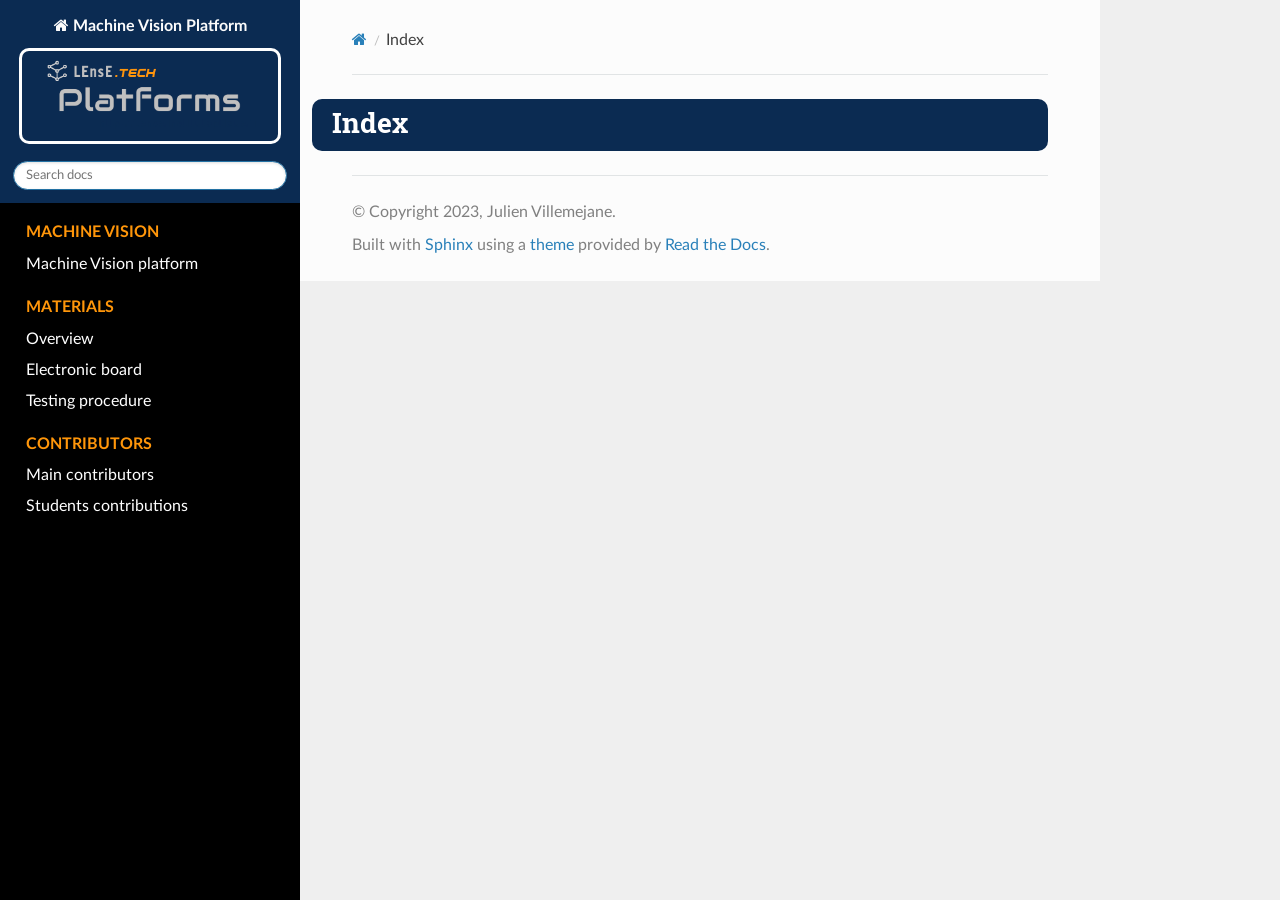
==== genindex.html @ 0c1c5110 "deploy: deb1bb1f00c2fd7c3bcc71b373322e8e230f70bd" ====
<!DOCTYPE html>
<html class="writer-html5" lang="en" data-content_root="./">
<head>
  <meta charset="utf-8" />
  <meta name="viewport" content="width=device-width, initial-scale=1.0" />
  <title>Index &mdash; Machine Vision Platform 0.2 documentation</title>
      <link rel="stylesheet" type="text/css" href="_static/pygments.css?v=80d5e7a1" />
      <link rel="stylesheet" type="text/css" href="_static/css/theme.css?v=19f00094" />
      <link rel="stylesheet" type="text/css" href="_static/css/lense-platforms.css?v=bcf694b5" />

  
  <!--[if lt IE 9]>
    <script src="_static/js/html5shiv.min.js"></script>
  <![endif]-->
  
        <script src="_static/jquery.js?v=5d32c60e"></script>
        <script src="_static/_sphinx_javascript_frameworks_compat.js?v=2cd50e6c"></script>
        <script src="_static/documentation_options.js?v=10f1778b"></script>
        <script src="_static/doctools.js?v=888ff710"></script>
        <script src="_static/sphinx_highlight.js?v=dc90522c"></script>
    <script src="_static/js/theme.js"></script>
    <link rel="index" title="Index" href="#" />
    <link rel="search" title="Search" href="search.html" /> 
</head>

<body class="wy-body-for-nav"> 
  <div class="wy-grid-for-nav">
    <nav data-toggle="wy-nav-shift" class="wy-nav-side">
      <div class="wy-side-scroll">
        <div class="wy-side-nav-search" >

          
          
          <a href="index.html" class="icon icon-home">
            Machine Vision Platform
              <img src="_static/logo-platforms_git.png" class="logo" alt="Logo"/>
          </a>
<div role="search">
  <form id="rtd-search-form" class="wy-form" action="search.html" method="get">
    <input type="text" name="q" placeholder="Search docs" aria-label="Search docs" />
    <input type="hidden" name="check_keywords" value="yes" />
    <input type="hidden" name="area" value="default" />
  </form>
</div>
        </div><div class="wy-menu wy-menu-vertical" data-spy="affix" role="navigation" aria-label="Navigation menu">
              <p class="caption" role="heading"><span class="caption-text">Machine Vision</span></p>
<ul>
<li class="toctree-l1"><a class="reference internal" href="contents/machine_vision.html">     Machine Vision platform</a></li>
</ul>
<p class="caption" role="heading"><span class="caption-text">Materials</span></p>
<ul>
<li class="toctree-l1"><a class="reference internal" href="contents/material_overview.html">     Overview</a></li>
<li class="toctree-l1"><a class="reference internal" href="contents/material_board.html">     Electronic board</a></li>
<li class="toctree-l1"><a class="reference internal" href="contents/material_testing.html">     Testing procedure</a></li>
</ul>
<p class="caption" role="heading"><span class="caption-text">Contributors</span></p>
<ul>
<li class="toctree-l1"><a class="reference internal" href="contents/main_contributors.html">     Main contributors</a></li>
<li class="toctree-l1"><a class="reference internal" href="contents/other_contributors.html">     Students contributions</a></li>
</ul>

        </div>
      </div>
    </nav>

    <section data-toggle="wy-nav-shift" class="wy-nav-content-wrap"><nav class="wy-nav-top" aria-label="Mobile navigation menu" >
          <i data-toggle="wy-nav-top" class="fa fa-bars"></i>
          <a href="index.html">Machine Vision Platform</a>
      </nav>

      <div class="wy-nav-content">
        <div class="rst-content">
          <div role="navigation" aria-label="Page navigation">
  <ul class="wy-breadcrumbs">
      <li><a href="index.html" class="icon icon-home" aria-label="Home"></a></li>
      <li class="breadcrumb-item active">Index</li>
      <li class="wy-breadcrumbs-aside">
      </li>
  </ul>
  <hr/>
</div>
          <div role="main" class="document" itemscope="itemscope" itemtype="http://schema.org/Article">
           <div itemprop="articleBody">
             

<h1 id="index">Index</h1>

<div class="genindex-jumpbox">
 
</div>


           </div>
          </div>
          <footer>

  <hr/>

  <div role="contentinfo">
    <p>&#169; Copyright 2023, Julien Villemejane.</p>
  </div>

  Built with <a href="https://www.sphinx-doc.org/">Sphinx</a> using a
    <a href="https://github.com/readthedocs/sphinx_rtd_theme">theme</a>
    provided by <a href="https://readthedocs.org">Read the Docs</a>.
   

</footer>
        </div>
      </div>
    </section>
  </div>
  <script>
      jQuery(function () {
          SphinxRtdTheme.Navigation.enable(true);
      });
  </script> 

</body>
</html>
---- _static/pygments.css ----
pre { line-height: 125%; }
td.linenos .normal { color: inherit; background-color: transparent; padding-left: 5px; padding-right: 5px; }
span.linenos { color: inherit; background-color: transparent; padding-left: 5px; padding-right: 5px; }
td.linenos .special { color: #000000; background-color: #ffffc0; padding-left: 5px; padding-right: 5px; }
span.linenos.special { color: #000000; background-color: #ffffc0; padding-left: 5px; padding-right: 5px; }
.highlight .hll { background-color: #ffffcc }
.highlight { background: #f8f8f8; }
.highlight .c { color: #3D7B7B; font-style: italic } /* Comment */
.highlight .err { border: 1px solid #FF0000 } /* Error */
.highlight .k { color: #008000; font-weight: bold } /* Keyword */
.highlight .o { color: #666666 } /* Operator */
.highlight .ch { color: #3D7B7B; font-style: italic } /* Comment.Hashbang */
.highlight .cm { color: #3D7B7B; font-style: italic } /* Comment.Multiline */
.highlight .cp { color: #9C6500 } /* Comment.Preproc */
.highlight .cpf { color: #3D7B7B; font-style: italic } /* Comment.PreprocFile */
.highlight .c1 { color: #3D7B7B; font-style: italic } /* Comment.Single */
.highlight .cs { color: #3D7B7B; font-style: italic } /* Comment.Special */
.highlight .gd { color: #A00000 } /* Generic.Deleted */
.highlight .ge { font-style: italic } /* Generic.Emph */
.highlight .ges { font-weight: bold; font-style: italic } /* Generic.EmphStrong */
.highlight .gr { color: #E40000 } /* Generic.Error */
.highlight .gh { color: #000080; font-weight: bold } /* Generic.Heading */
.highlight .gi { color: #008400 } /* Generic.Inserted */
.highlight .go { color: #717171 } /* Generic.Output */
.highlight .gp { color: #000080; font-weight: bold } /* Generic.Prompt */
.highlight .gs { font-weight: bold } /* Generic.Strong */
.highlight .gu { color: #800080; font-weight: bold } /* Generic.Subheading */
.highlight .gt { color: #0044DD } /* Generic.Traceback */
.highlight .kc { color: #008000; font-weight: bold } /* Keyword.Constant */
.highlight .kd { color: #008000; font-weight: bold } /* Keyword.Declaration */
.highlight .kn { color: #008000; font-weight: bold } /* Keyword.Namespace */
.highlight .kp { color: #008000 } /* Keyword.Pseudo */
.highlight .kr { color: #008000; font-weight: bold } /* Keyword.Reserved */
.highlight .kt { color: #B00040 } /* Keyword.Type */
.highlight .m { color: #666666 } /* Literal.Number */
.highlight .s { color: #BA2121 } /* Literal.String */
.highlight .na { color: #687822 } /* Name.Attribute */
.highlight .nb { color: #008000 } /* Name.Builtin */
.highlight .nc { color: #0000FF; font-weight: bold } /* Name.Class */
.highlight .no { color: #880000 } /* Name.Constant */
.highlight .nd { color: #AA22FF } /* Name.Decorator */
.highlight .ni { color: #717171; font-weight: bold } /* Name.Entity */
.highlight .ne { color: #CB3F38; font-weight: bold } /* Name.Exception */
.highlight .nf { color: #0000FF } /* Name.Function */
.highlight .nl { color: #767600 } /* Name.Label */
.highlight .nn { color: #0000FF; font-weight: bold } /* Name.Namespace */
.highlight .nt { color: #008000; font-weight: bold } /* Name.Tag */
.highlight .nv { color: #19177C } /* Name.Variable */
.highlight .ow { color: #AA22FF; font-weight: bold } /* Operator.Word */
.highlight .w { color: #bbbbbb } /* Text.Whitespace */
.highlight .mb { color: #666666 } /* Literal.Number.Bin */
.highlight .mf { color: #666666 } /* Literal.Number.Float */
.highlight .mh { color: #666666 } /* Literal.Number.Hex */
.highlight .mi { color: #666666 } /* Literal.Number.Integer */
.highlight .mo { color: #666666 } /* Literal.Number.Oct */
.highlight .sa { color: #BA2121 } /* Literal.String.Affix */
.highlight .sb { color: #BA2121 } /* Literal.String.Backtick */
.highlight .sc { color: #BA2121 } /* Literal.String.Char */
.highlight .dl { color: #BA2121 } /* Literal.String.Delimiter */
.highlight .sd { color: #BA2121; font-style: italic } /* Literal.String.Doc */
.highlight .s2 { color: #BA2121 } /* Literal.String.Double */
.highlight .se { color: #AA5D1F; font-weight: bold } /* Literal.String.Escape */
.highlight .sh { color: #BA2121 } /* Literal.String.Heredoc */
.highlight .si { color: #A45A77; font-weight: bold } /* Literal.String.Interpol */
.highlight .sx { color: #008000 } /* Literal.String.Other */
.highlight .sr { color: #A45A77 } /* Literal.String.Regex */
.highlight .s1 { color: #BA2121 } /* Literal.String.Single */
.highlight .ss { color: #19177C } /* Literal.String.Symbol */
.highlight .bp { color: #008000 } /* Name.Builtin.Pseudo */
.highlight .fm { color: #0000FF } /* Name.Function.Magic */
.highlight .vc { color: #19177C } /* Name.Variable.Class */
.highlight .vg { color: #19177C } /* Name.Variable.Global */
.highlight .vi { color: #19177C } /* Name.Variable.Instance */
.highlight .vm { color: #19177C } /* Name.Variable.Magic */
.highlight .il { color: #666666 } /* Literal.Number.Integer.Long */
---- _static/css/theme.css ----
html{box-sizing:border-box}*,:after,:before{box-sizing:inherit}article,aside,details,figcaption,figure,footer,header,hgroup,nav,section{display:block}audio,canvas,video{display:inline-block;*display:inline;*zoom:1}[hidden],audio:not([controls]){display:none}*{-webkit-box-sizing:border-box;-moz-box-sizing:border-box;box-sizing:border-box}html{font-size:100%;-webkit-text-size-adjust:100%;-ms-text-size-adjust:100%}body{margin:0}a:active,a:hover{outline:0}abbr[title]{border-bottom:1px dotted}b,strong{font-weight:700}blockquote{margin:0}dfn{font-style:italic}ins{background:#ff9;text-decoration:none}ins,mark{color:#000}mark{background:#ff0;font-style:italic;font-weight:700}.rst-content code,.rst-content tt,code,kbd,pre,samp{font-family:monospace,serif;_font-family:courier new,monospace;font-size:1em}pre{white-space:pre}q{quotes:none}q:after,q:before{content:"";content:none}small{font-size:85%}sub,sup{font-size:75%;line-height:0;position:relative;vertical-align:baseline}sup{top:-.5em}sub{bottom:-.25em}dl,ol,ul{margin:0;padding:0;list-style:none;list-style-image:none}li{list-style:none}dd{margin:0}img{border:0;-ms-interpolation-mode:bicubic;vertical-align:middle;max-width:100%}svg:not(:root){overflow:hidden}figure,form{margin:0}label{cursor:pointer}button,input,select,textarea{font-size:100%;margin:0;vertical-align:baseline;*vertical-align:middle}button,input{line-height:normal}button,input[type=button],input[type=reset],input[type=submit]{cursor:pointer;-webkit-appearance:button;*overflow:visible}button[disabled],input[disabled]{cursor:default}input[type=search]{-webkit-appearance:textfield;-moz-box-sizing:content-box;-webkit-box-sizing:content-box;box-sizing:content-box}textarea{resize:vertical}table{border-collapse:collapse;border-spacing:0}td{vertical-align:top}.chromeframe{margin:.2em 0;background:#ccc;color:#000;padding:.2em 0}.ir{display:block;border:0;text-indent:-999em;overflow:hidden;background-color:transparent;background-repeat:no-repeat;text-align:left;direction:ltr;*line-height:0}.ir br{display:none}.hidden{display:none!important;visibility:hidden}.visuallyhidden{border:0;clip:rect(0 0 0 0);height:1px;margin:-1px;overflow:hidden;padding:0;position:absolute;width:1px}.visuallyhidden.focusable:active,.visuallyhidden.focusable:focus{clip:auto;height:auto;margin:0;overflow:visible;position:static;width:auto}.invisible{visibility:hidden}.relative{position:relative}big,small{font-size:100%}@media print{body,html,section{background:none!important}*{box-shadow:none!important;text-shadow:none!important;filter:none!important;-ms-filter:none!important}a,a:visited{text-decoration:underline}.ir a:after,a[href^="#"]:after,a[href^="javascript:"]:after{content:""}blockquote,pre{page-break-inside:avoid}thead{display:table-header-group}img,tr{page-break-inside:avoid}img{max-width:100%!important}@page{margin:.5cm}.rst-content .toctree-wrapper>p.caption,h2,h3,p{orphans:3;widows:3}.rst-content .toctree-wrapper>p.caption,h2,h3{page-break-after:avoid}}.btn,.fa:before,.icon:before,.rst-content .admonition,.rst-content .admonition-title:before,.rst-content .admonition-todo,.rst-content .attention,.rst-content .caution,.rst-content .code-block-caption .headerlink:before,.rst-content .danger,.rst-content .eqno .headerlink:before,.rst-content .error,.rst-content .hint,.rst-content .important,.rst-content .note,.rst-content .seealso,.rst-content .tip,.rst-content .warning,.rst-content code.download span:first-child:before,.rst-content dl dt .headerlink:before,.rst-content h1 .headerlink:before,.rst-content h2 .headerlink:before,.rst-content h3 .headerlink:before,.rst-content h4 .headerlink:before,.rst-content h5 .headerlink:before,.rst-content h6 .headerlink:before,.rst-content p.caption .headerlink:before,.rst-content p .headerlink:before,.rst-content table>caption .headerlink:before,.rst-content tt.download span:first-child:before,.wy-alert,.wy-dropdown .caret:before,.wy-inline-validate.wy-inline-validate-danger .wy-input-context:before,.wy-inline-validate.wy-inline-validate-info .wy-input-context:before,.wy-inline-validate.wy-inline-validate-success .wy-input-context:before,.wy-inline-validate.wy-inline-validate-warning .wy-input-context:before,.wy-menu-vertical li.current>a button.toctree-expand:before,.wy-menu-vertical li.on a button.toctree-expand:before,.wy-menu-vertical li button.toctree-expand:before,input[type=color],input[type=date],input[type=datetime-local],input[type=datetime],input[type=email],input[type=month],input[type=number],input[type=password],input[type=search],input[type=tel],input[type=text],input[type=time],input[type=url],input[type=week],select,textarea{-webkit-font-smoothing:antialiased}.clearfix{*zoom:1}.clearfix:after,.clearfix:before{display:table;content:""}.clearfix:after{clear:both}/*!
 *  Font Awesome 4.7.0 by @davegandy - http://fontawesome.io - @fontawesome
 *  License - http://fontawesome.io/license (Font: SIL OFL 1.1, CSS: MIT License)
 */@font-face{font-family:FontAwesome;src:url(fonts/fontawesome-webfont.eot?674f50d287a8c48dc19ba404d20fe713);src:url(fonts/fontawesome-webfont.eot?674f50d287a8c48dc19ba404d20fe713?#iefix&v=4.7.0) format("embedded-opentype"),url(fonts/fontawesome-webfont.woff2?af7ae505a9eed503f8b8e6982036873e) format("woff2"),url(fonts/fontawesome-webfont.woff?fee66e712a8a08eef5805a46892932ad) format("woff"),url(fonts/fontawesome-webfont.ttf?b06871f281fee6b241d60582ae9369b9) format("truetype"),url(fonts/fontawesome-webfont.svg?912ec66d7572ff821749319396470bde#fontawesomeregular) format("svg");font-weight:400;font-style:normal}.fa,.icon,.rst-content .admonition-title,.rst-content .code-block-caption .headerlink,.rst-content .eqno .headerlink,.rst-content code.download span:first-child,.rst-content dl dt .headerlink,.rst-content h1 .headerlink,.rst-content h2 .headerlink,.rst-content h3 .headerlink,.rst-content h4 .headerlink,.rst-content h5 .headerlink,.rst-content h6 .headerlink,.rst-content p.caption .headerlink,.rst-content p .headerlink,.rst-content table>caption .headerlink,.rst-content tt.download span:first-child,.wy-menu-vertical li.current>a button.toctree-expand,.wy-menu-vertical li.on a button.toctree-expand,.wy-menu-vertical li button.toctree-expand{display:inline-block;font:normal normal normal 14px/1 FontAwesome;font-size:inherit;text-rendering:auto;-webkit-font-smoothing:antialiased;-moz-osx-font-smoothing:grayscale}.fa-lg{font-size:1.33333em;line-height:.75em;vertical-align:-15%}.fa-2x{font-size:2em}.fa-3x{font-size:3em}.fa-4x{font-size:4em}.fa-5x{font-size:5em}.fa-fw{width:1.28571em;text-align:center}.fa-ul{padding-left:0;margin-left:2.14286em;list-style-type:none}.fa-ul>li{position:relative}.fa-li{position:absolute;left:-2.14286em;width:2.14286em;top:.14286em;text-align:center}.fa-li.fa-lg{left:-1.85714em}.fa-border{padding:.2em .25em .15em;border:.08em solid #eee;border-radius:.1em}.fa-pull-left{float:left}.fa-pull-right{float:right}.fa-pull-left.icon,.fa.fa-pull-left,.rst-content .code-block-caption .fa-pull-left.headerlink,.rst-content .eqno .fa-pull-left.headerlink,.rst-content .fa-pull-left.admonition-title,.rst-content code.download span.fa-pull-left:first-child,.rst-content dl dt .fa-pull-left.headerlink,.rst-content h1 .fa-pull-left.headerlink,.rst-content h2 .fa-pull-left.headerlink,.rst-content h3 .fa-pull-left.headerlink,.rst-content h4 .fa-pull-left.headerlink,.rst-content h5 .fa-pull-left.headerlink,.rst-content h6 .fa-pull-left.headerlink,.rst-content p .fa-pull-left.headerlink,.rst-content table>caption .fa-pull-left.headerlink,.rst-content tt.download span.fa-pull-left:first-child,.wy-menu-vertical li.current>a button.fa-pull-left.toctree-expand,.wy-menu-vertical li.on a button.fa-pull-left.toctree-expand,.wy-menu-vertical li button.fa-pull-left.toctree-expand{margin-right:.3em}.fa-pull-right.icon,.fa.fa-pull-right,.rst-content .code-block-caption .fa-pull-right.headerlink,.rst-content .eqno .fa-pull-right.headerlink,.rst-content .fa-pull-right.admonition-title,.rst-content code.download span.fa-pull-right:first-child,.rst-content dl dt .fa-pull-right.headerlink,.rst-content h1 .fa-pull-right.headerlink,.rst-content h2 .fa-pull-right.headerlink,.rst-content h3 .fa-pull-right.headerlink,.rst-content h4 .fa-pull-right.headerlink,.rst-content h5 .fa-pull-right.headerlink,.rst-content h6 .fa-pull-right.headerlink,.rst-content p .fa-pull-right.headerlink,.rst-content table>caption .fa-pull-right.headerlink,.rst-content tt.download span.fa-pull-right:first-child,.wy-menu-vertical li.current>a button.fa-pull-right.toctree-expand,.wy-menu-vertical li.on a button.fa-pull-right.toctree-expand,.wy-menu-vertical li button.fa-pull-right.toctree-expand{margin-left:.3em}.pull-right{float:right}.pull-left{float:left}.fa.pull-left,.pull-left.icon,.rst-content .code-block-caption .pull-left.headerlink,.rst-content .eqno .pull-left.headerlink,.rst-content .pull-left.admonition-title,.rst-content code.download span.pull-left:first-child,.rst-content dl dt .pull-left.headerlink,.rst-content h1 .pull-left.headerlink,.rst-content h2 .pull-left.headerlink,.rst-content h3 .pull-left.headerlink,.rst-content h4 .pull-left.headerlink,.rst-content h5 .pull-left.headerlink,.rst-content h6 .pull-left.headerlink,.rst-content p .pull-left.headerlink,.rst-content table>caption .pull-left.headerlink,.rst-content tt.download span.pull-left:first-child,.wy-menu-vertical li.current>a button.pull-left.toctree-expand,.wy-menu-vertical li.on a button.pull-left.toctree-expand,.wy-menu-vertical li button.pull-left.toctree-expand{margin-right:.3em}.fa.pull-right,.pull-right.icon,.rst-content .code-block-caption .pull-right.headerlink,.rst-content .eqno .pull-right.headerlink,.rst-content .pull-right.admonition-title,.rst-content code.download span.pull-right:first-child,.rst-content dl dt .pull-right.headerlink,.rst-content h1 .pull-right.headerlink,.rst-content h2 .pull-right.headerlink,.rst-content h3 .pull-right.headerlink,.rst-content h4 .pull-right.headerlink,.rst-content h5 .pull-right.headerlink,.rst-content h6 .pull-right.headerlink,.rst-content p .pull-right.headerlink,.rst-content table>caption .pull-right.headerlink,.rst-content tt.download span.pull-right:first-child,.wy-menu-vertical li.current>a button.pull-right.toctree-expand,.wy-menu-vertical li.on a button.pull-right.toctree-expand,.wy-menu-vertical li button.pull-right.toctree-expand{margin-left:.3em}.fa-spin{-webkit-animation:fa-spin 2s linear infinite;animation:fa-spin 2s linear infinite}.fa-pulse{-webkit-animation:fa-spin 1s steps(8) infinite;animation:fa-spin 1s steps(8) infinite}@-webkit-keyframes fa-spin{0%{-webkit-transform:rotate(0deg);transform:rotate(0deg)}to{-webkit-transform:rotate(359deg);transform:rotate(359deg)}}@keyframes fa-spin{0%{-webkit-transform:rotate(0deg);transform:rotate(0deg)}to{-webkit-transform:rotate(359deg);transform:rotate(359deg)}}.fa-rotate-90{-ms-filter:"progid:DXImageTransform.Microsoft.BasicImage(rotation=1)";-webkit-transform:rotate(90deg);-ms-transform:rotate(90deg);transform:rotate(90deg)}.fa-rotate-180{-ms-filter:"progid:DXImageTransform.Microsoft.BasicImage(rotation=2)";-webkit-transform:rotate(180deg);-ms-transform:rotate(180deg);transform:rotate(180deg)}.fa-rotate-270{-ms-filter:"progid:DXImageTransform.Microsoft.BasicImage(rotation=3)";-webkit-transform:rotate(270deg);-ms-transform:rotate(270deg);transform:rotate(270deg)}.fa-flip-horizontal{-ms-filter:"progid:DXImageTransform.Microsoft.BasicImage(rotation=0, mirror=1)";-webkit-transform:scaleX(-1);-ms-transform:scaleX(-1);transform:scaleX(-1)}.fa-flip-vertical{-ms-filter:"progid:DXImageTransform.Microsoft.BasicImage(rotation=2, mirror=1)";-webkit-transform:scaleY(-1);-ms-transform:scaleY(-1);transform:scaleY(-1)}:root .fa-flip-horizontal,:root .fa-flip-vertical,:root .fa-rotate-90,:root .fa-rotate-180,:root .fa-rotate-270{filter:none}.fa-stack{position:relative;display:inline-block;width:2em;height:2em;line-height:2em;vertical-align:middle}.fa-stack-1x,.fa-stack-2x{position:absolute;left:0;width:100%;text-align:center}.fa-stack-1x{line-height:inherit}.fa-stack-2x{font-size:2em}.fa-inverse{color:#fff}.fa-glass:before{content:""}.fa-music:before{content:""}.fa-search:before,.icon-search:before{content:""}.fa-envelope-o:before{content:""}.fa-heart:before{content:""}.fa-star:before{content:""}.fa-star-o:before{content:""}.fa-user:before{content:""}.fa-film:before{content:""}.fa-th-large:before{content:""}.fa-th:before{content:""}.fa-th-list:before{content:""}.fa-check:before{content:""}.fa-close:before,.fa-remove:before,.fa-times:before{content:""}.fa-search-plus:before{content:""}.fa-search-minus:before{content:""}.fa-power-off:before{content:""}.fa-signal:before{content:""}.fa-cog:before,.fa-gear:before{content:""}.fa-trash-o:before{content:""}.fa-home:before,.icon-home:before{content:""}.fa-file-o:before{content:""}.fa-clock-o:before{content:""}.fa-road:before{content:""}.fa-download:before,.rst-content code.download span:first-child:before,.rst-content tt.download span:first-child:before{content:""}.fa-arrow-circle-o-down:before{content:""}.fa-arrow-circle-o-up:before{content:""}.fa-inbox:before{content:""}.fa-play-circle-o:before{content:""}.fa-repeat:before,.fa-rotate-right:before{content:""}.fa-refresh:before{content:""}.fa-list-alt:before{content:""}.fa-lock:before{content:""}.fa-flag:before{content:""}.fa-headphones:before{content:""}.fa-volume-off:before{content:""}.fa-volume-down:before{content:""}.fa-volume-up:before{content:""}.fa-qrcode:before{content:""}.fa-barcode:before{content:""}.fa-tag:before{content:""}.fa-tags:before{content:""}.fa-book:before,.icon-book:before{content:""}.fa-bookmark:before{content:""}.fa-print:before{content:""}.fa-camera:before{content:""}.fa-font:before{content:""}.fa-bold:before{content:""}.fa-italic:before{content:""}.fa-text-height:before{content:""}.fa-text-width:before{content:""}.fa-align-left:before{content:""}.fa-align-center:before{content:""}.fa-align-right:before{content:""}.fa-align-justify:before{content:""}.fa-list:before{content:""}.fa-dedent:before,.fa-outdent:before{content:""}.fa-indent:before{content:""}.fa-video-camera:before{content:""}.fa-image:before,.fa-photo:before,.fa-picture-o:before{content:""}.fa-pencil:before{content:""}.fa-map-marker:before{content:""}.fa-adjust:before{content:""}.fa-tint:before{content:""}.fa-edit:before,.fa-pencil-square-o:before{content:""}.fa-share-square-o:before{content:""}.fa-check-square-o:before{content:""}.fa-arrows:before{content:""}.fa-step-backward:before{content:""}.fa-fast-backward:before{content:""}.fa-backward:before{content:""}.fa-play:before{content:""}.fa-pause:before{content:""}.fa-stop:before{content:""}.fa-forward:before{content:""}.fa-fast-forward:before{content:""}.fa-step-forward:before{content:""}.fa-eject:before{content:""}.fa-chevron-left:before{content:""}.fa-chevron-right:before{content:""}.fa-plus-circle:before{content:""}.fa-minus-circle:before{content:""}.fa-times-circle:before,.wy-inline-validate.wy-inline-validate-danger .wy-input-context:before{content:""}.fa-check-circle:before,.wy-inline-validate.wy-inline-validate-success .wy-input-context:before{content:""}.fa-question-circle:before{content:""}.fa-info-circle:before{content:""}.fa-crosshairs:before{content:""}.fa-times-circle-o:before{content:""}.fa-check-circle-o:before{content:""}.fa-ban:before{content:""}.fa-arrow-left:before{content:""}.fa-arrow-right:before{content:""}.fa-arrow-up:before{content:""}.fa-arrow-down:before{content:""}.fa-mail-forward:before,.fa-share:before{content:""}.fa-expand:before{content:""}.fa-compress:before{content:""}.fa-plus:before{content:""}.fa-minus:before{content:""}.fa-asterisk:before{content:""}.fa-exclamation-circle:before,.rst-content .admonition-title:before,.wy-inline-validate.wy-inline-validate-info .wy-input-context:before,.wy-inline-validate.wy-inline-validate-warning .wy-input-context:before{content:""}.fa-gift:before{content:""}.fa-leaf:before{content:""}.fa-fire:before,.icon-fire:before{content:""}.fa-eye:before{content:""}.fa-eye-slash:before{content:""}.fa-exclamation-triangle:before,.fa-warning:before{content:""}.fa-plane:before{content:""}.fa-calendar:before{content:""}.fa-random:before{content:""}.fa-comment:before{content:""}.fa-magnet:before{content:""}.fa-chevron-up:before{content:""}.fa-chevron-down:before{content:""}.fa-retweet:before{content:""}.fa-shopping-cart:before{content:""}.fa-folder:before{content:""}.fa-folder-open:before{content:""}.fa-arrows-v:before{content:""}.fa-arrows-h:before{content:""}.fa-bar-chart-o:before,.fa-bar-chart:before{content:""}.fa-twitter-square:before{content:""}.fa-facebook-square:before{content:""}.fa-camera-retro:before{content:""}.fa-key:before{content:""}.fa-cogs:before,.fa-gears:before{content:""}.fa-comments:before{content:""}.fa-thumbs-o-up:before{content:""}.fa-thumbs-o-down:before{content:""}.fa-star-half:before{content:""}.fa-heart-o:before{content:""}.fa-sign-out:before{content:""}.fa-linkedin-square:before{content:""}.fa-thumb-tack:before{content:""}.fa-external-link:before{content:""}.fa-sign-in:before{content:""}.fa-trophy:before{content:""}.fa-github-square:before{content:""}.fa-upload:before{content:""}.fa-lemon-o:before{content:""}.fa-phone:before{content:""}.fa-square-o:before{content:""}.fa-bookmark-o:before{content:""}.fa-phone-square:before{content:""}.fa-twitter:before{content:""}.fa-facebook-f:before,.fa-facebook:before{content:""}.fa-github:before,.icon-github:before{content:""}.fa-unlock:before{content:""}.fa-credit-card:before{content:""}.fa-feed:before,.fa-rss:before{content:""}.fa-hdd-o:before{content:""}.fa-bullhorn:before{content:""}.fa-bell:before{content:""}.fa-certificate:before{content:""}.fa-hand-o-right:before{content:""}.fa-hand-o-left:before{content:""}.fa-hand-o-up:before{content:""}.fa-hand-o-down:before{content:""}.fa-arrow-circle-left:before,.icon-circle-arrow-left:before{content:""}.fa-arrow-circle-right:before,.icon-circle-arrow-right:before{content:""}.fa-arrow-circle-up:before{content:""}.fa-arrow-circle-down:before{content:""}.fa-globe:before{content:""}.fa-wrench:before{content:""}.fa-tasks:before{content:""}.fa-filter:before{content:""}.fa-briefcase:before{content:""}.fa-arrows-alt:before{content:""}.fa-group:before,.fa-users:before{content:""}.fa-chain:before,.fa-link:before,.icon-link:before{content:""}.fa-cloud:before{content:""}.fa-flask:before{content:""}.fa-cut:before,.fa-scissors:before{content:""}.fa-copy:before,.fa-files-o:before{content:""}.fa-paperclip:before{content:""}.fa-floppy-o:before,.fa-save:before{content:""}.fa-square:before{content:""}.fa-bars:before,.fa-navicon:before,.fa-reorder:before{content:""}.fa-list-ul:before{content:""}.fa-list-ol:before{content:""}.fa-strikethrough:before{content:""}.fa-underline:before{content:""}.fa-table:before{content:""}.fa-magic:before{content:""}.fa-truck:before{content:""}.fa-pinterest:before{content:""}.fa-pinterest-square:before{content:""}.fa-google-plus-square:before{content:""}.fa-google-plus:before{content:""}.fa-money:before{content:""}.fa-caret-down:before,.icon-caret-down:before,.wy-dropdown .caret:before{content:""}.fa-caret-up:before{content:""}.fa-caret-left:before{content:""}.fa-caret-right:before{content:""}.fa-columns:before{content:""}.fa-sort:before,.fa-unsorted:before{content:""}.fa-sort-desc:before,.fa-sort-down:before{content:""}.fa-sort-asc:before,.fa-sort-up:before{content:""}.fa-envelope:before{content:""}.fa-linkedin:before{content:""}.fa-rotate-left:before,.fa-undo:before{content:""}.fa-gavel:before,.fa-legal:before{content:""}.fa-dashboard:before,.fa-tachometer:before{content:""}.fa-comment-o:before{content:""}.fa-comments-o:before{content:""}.fa-bolt:before,.fa-flash:before{content:""}.fa-sitemap:before{content:""}.fa-umbrella:before{content:""}.fa-clipboard:before,.fa-paste:before{content:""}.fa-lightbulb-o:before{content:""}.fa-exchange:before{content:""}.fa-cloud-download:before{content:""}.fa-cloud-upload:before{content:""}.fa-user-md:before{content:""}.fa-stethoscope:before{content:""}.fa-suitcase:before{content:""}.fa-bell-o:before{content:""}.fa-coffee:before{content:""}.fa-cutlery:before{content:""}.fa-file-text-o:before{content:""}.fa-building-o:before{content:""}.fa-hospital-o:before{content:""}.fa-ambulance:before{content:""}.fa-medkit:before{content:""}.fa-fighter-jet:before{content:""}.fa-beer:before{content:""}.fa-h-square:before{content:""}.fa-plus-square:before{content:""}.fa-angle-double-left:before{content:""}.fa-angle-double-right:before{content:""}.fa-angle-double-up:before{content:""}.fa-angle-double-down:before{content:""}.fa-angle-left:before{content:""}.fa-angle-right:before{content:""}.fa-angle-up:before{content:""}.fa-angle-down:before{content:""}.fa-desktop:before{content:""}.fa-laptop:before{content:""}.fa-tablet:before{content:""}.fa-mobile-phone:before,.fa-mobile:before{content:""}.fa-circle-o:before{content:""}.fa-quote-left:before{content:""}.fa-quote-right:before{content:""}.fa-spinner:before{content:""}.fa-circle:before{content:""}.fa-mail-reply:before,.fa-reply:before{content:""}.fa-github-alt:before{content:""}.fa-folder-o:before{content:""}.fa-folder-open-o:before{content:""}.fa-smile-o:before{content:""}.fa-frown-o:before{content:""}.fa-meh-o:before{content:""}.fa-gamepad:before{content:""}.fa-keyboard-o:before{content:""}.fa-flag-o:before{content:""}.fa-flag-checkered:before{content:""}.fa-terminal:before{content:""}.fa-code:before{content:""}.fa-mail-reply-all:before,.fa-reply-all:before{content:""}.fa-star-half-empty:before,.fa-star-half-full:before,.fa-star-half-o:before{content:""}.fa-location-arrow:before{content:""}.fa-crop:before{content:""}.fa-code-fork:before{content:""}.fa-chain-broken:before,.fa-unlink:before{content:""}.fa-question:before{content:""}.fa-info:before{content:""}.fa-exclamation:before{content:""}.fa-superscript:before{content:""}.fa-subscript:before{content:""}.fa-eraser:before{content:""}.fa-puzzle-piece:before{content:""}.fa-microphone:before{content:""}.fa-microphone-slash:before{content:""}.fa-shield:before{content:""}.fa-calendar-o:before{content:""}.fa-fire-extinguisher:before{content:""}.fa-rocket:before{content:""}.fa-maxcdn:before{content:""}.fa-chevron-circle-left:before{content:""}.fa-chevron-circle-right:before{content:""}.fa-chevron-circle-up:before{content:""}.fa-chevron-circle-down:before{content:""}.fa-html5:before{content:""}.fa-css3:before{content:""}.fa-anchor:before{content:""}.fa-unlock-alt:before{content:""}.fa-bullseye:before{content:""}.fa-ellipsis-h:before{content:""}.fa-ellipsis-v:before{content:""}.fa-rss-square:before{content:""}.fa-play-circle:before{content:""}.fa-ticket:before{content:""}.fa-minus-square:before{content:""}.fa-minus-square-o:before,.wy-menu-vertical li.current>a button.toctree-expand:before,.wy-menu-vertical li.on a button.toctree-expand:before{content:""}.fa-level-up:before{content:""}.fa-level-down:before{content:""}.fa-check-square:before{content:""}.fa-pencil-square:before{content:""}.fa-external-link-square:before{content:""}.fa-share-square:before{content:""}.fa-compass:before{content:""}.fa-caret-square-o-down:before,.fa-toggle-down:before{content:""}.fa-caret-square-o-up:before,.fa-toggle-up:before{content:""}.fa-caret-square-o-right:before,.fa-toggle-right:before{content:""}.fa-eur:before,.fa-euro:before{content:""}.fa-gbp:before{content:""}.fa-dollar:before,.fa-usd:before{content:""}.fa-inr:before,.fa-rupee:before{content:""}.fa-cny:before,.fa-jpy:before,.fa-rmb:before,.fa-yen:before{content:""}.fa-rouble:before,.fa-rub:before,.fa-ruble:before{content:""}.fa-krw:before,.fa-won:before{content:""}.fa-bitcoin:before,.fa-btc:before{content:""}.fa-file:before{content:""}.fa-file-text:before{content:""}.fa-sort-alpha-asc:before{content:""}.fa-sort-alpha-desc:before{content:""}.fa-sort-amount-asc:before{content:""}.fa-sort-amount-desc:before{content:""}.fa-sort-numeric-asc:before{content:""}.fa-sort-numeric-desc:before{content:""}.fa-thumbs-up:before{content:""}.fa-thumbs-down:before{content:""}.fa-youtube-square:before{content:""}.fa-youtube:before{content:""}.fa-xing:before{content:""}.fa-xing-square:before{content:""}.fa-youtube-play:before{content:""}.fa-dropbox:before{content:""}.fa-stack-overflow:before{content:""}.fa-instagram:before{content:""}.fa-flickr:before{content:""}.fa-adn:before{content:""}.fa-bitbucket:before,.icon-bitbucket:before{content:""}.fa-bitbucket-square:before{content:""}.fa-tumblr:before{content:""}.fa-tumblr-square:before{content:""}.fa-long-arrow-down:before{content:""}.fa-long-arrow-up:before{content:""}.fa-long-arrow-left:before{content:""}.fa-long-arrow-right:before{content:""}.fa-apple:before{content:""}.fa-windows:before{content:""}.fa-android:before{content:""}.fa-linux:before{content:""}.fa-dribbble:before{content:""}.fa-skype:before{content:""}.fa-foursquare:before{content:""}.fa-trello:before{content:""}.fa-female:before{content:""}.fa-male:before{content:""}.fa-gittip:before,.fa-gratipay:before{content:""}.fa-sun-o:before{content:""}.fa-moon-o:before{content:""}.fa-archive:before{content:""}.fa-bug:before{content:""}.fa-vk:before{content:""}.fa-weibo:before{content:""}.fa-renren:before{content:""}.fa-pagelines:before{content:""}.fa-stack-exchange:before{content:""}.fa-arrow-circle-o-right:before{content:""}.fa-arrow-circle-o-left:before{content:""}.fa-caret-square-o-left:before,.fa-toggle-left:before{content:""}.fa-dot-circle-o:before{content:""}.fa-wheelchair:before{content:""}.fa-vimeo-square:before{content:""}.fa-try:before,.fa-turkish-lira:before{content:""}.fa-plus-square-o:before,.wy-menu-vertical li button.toctree-expand:before{content:""}.fa-space-shuttle:before{content:""}.fa-slack:before{content:""}.fa-envelope-square:before{content:""}.fa-wordpress:before{content:""}.fa-openid:before{content:""}.fa-bank:before,.fa-institution:before,.fa-university:before{content:""}.fa-graduation-cap:before,.fa-mortar-board:before{content:""}.fa-yahoo:before{content:""}.fa-google:before{content:""}.fa-reddit:before{content:""}.fa-reddit-square:before{content:""}.fa-stumbleupon-circle:before{content:""}.fa-stumbleupon:before{content:""}.fa-delicious:before{content:""}.fa-digg:before{content:""}.fa-pied-piper-pp:before{content:""}.fa-pied-piper-alt:before{content:""}.fa-drupal:before{content:""}.fa-joomla:before{content:""}.fa-language:before{content:""}.fa-fax:before{content:""}.fa-building:before{content:""}.fa-child:before{content:""}.fa-paw:before{content:""}.fa-spoon:before{content:""}.fa-cube:before{content:""}.fa-cubes:before{content:""}.fa-behance:before{content:""}.fa-behance-square:before{content:""}.fa-steam:before{content:""}.fa-steam-square:before{content:""}.fa-recycle:before{content:""}.fa-automobile:before,.fa-car:before{content:""}.fa-cab:before,.fa-taxi:before{content:""}.fa-tree:before{content:""}.fa-spotify:before{content:""}.fa-deviantart:before{content:""}.fa-soundcloud:before{content:""}.fa-database:before{content:""}.fa-file-pdf-o:before{content:""}.fa-file-word-o:before{content:""}.fa-file-excel-o:before{content:""}.fa-file-powerpoint-o:before{content:""}.fa-file-image-o:before,.fa-file-photo-o:before,.fa-file-picture-o:before{content:""}.fa-file-archive-o:before,.fa-file-zip-o:before{content:""}.fa-file-audio-o:before,.fa-file-sound-o:before{content:""}.fa-file-movie-o:before,.fa-file-video-o:before{content:""}.fa-file-code-o:before{content:""}.fa-vine:before{content:""}.fa-codepen:before{content:""}.fa-jsfiddle:before{content:""}.fa-life-bouy:before,.fa-life-buoy:before,.fa-life-ring:before,.fa-life-saver:before,.fa-support:before{content:""}.fa-circle-o-notch:before{content:""}.fa-ra:before,.fa-rebel:before,.fa-resistance:before{content:""}.fa-empire:before,.fa-ge:before{content:""}.fa-git-square:before{content:""}.fa-git:before{content:""}.fa-hacker-news:before,.fa-y-combinator-square:before,.fa-yc-square:before{content:""}.fa-tencent-weibo:before{content:""}.fa-qq:before{content:""}.fa-wechat:before,.fa-weixin:before{content:""}.fa-paper-plane:before,.fa-send:before{content:""}.fa-paper-plane-o:before,.fa-send-o:before{content:""}.fa-history:before{content:""}.fa-circle-thin:before{content:""}.fa-header:before{content:""}.fa-paragraph:before{content:""}.fa-sliders:before{content:""}.fa-share-alt:before{content:""}.fa-share-alt-square:before{content:""}.fa-bomb:before{content:""}.fa-futbol-o:before,.fa-soccer-ball-o:before{content:""}.fa-tty:before{content:""}.fa-binoculars:before{content:""}.fa-plug:before{content:""}.fa-slideshare:before{content:""}.fa-twitch:before{content:""}.fa-yelp:before{content:""}.fa-newspaper-o:before{content:""}.fa-wifi:before{content:""}.fa-calculator:before{content:""}.fa-paypal:before{content:""}.fa-google-wallet:before{content:""}.fa-cc-visa:before{content:""}.fa-cc-mastercard:before{content:""}.fa-cc-discover:before{content:""}.fa-cc-amex:before{content:""}.fa-cc-paypal:before{content:""}.fa-cc-stripe:before{content:""}.fa-bell-slash:before{content:""}.fa-bell-slash-o:before{content:""}.fa-trash:before{content:""}.fa-copyright:before{content:""}.fa-at:before{content:""}.fa-eyedropper:before{content:""}.fa-paint-brush:before{content:""}.fa-birthday-cake:before{content:""}.fa-area-chart:before{content:""}.fa-pie-chart:before{content:""}.fa-line-chart:before{content:""}.fa-lastfm:before{content:""}.fa-lastfm-square:before{content:""}.fa-toggle-off:before{content:""}.fa-toggle-on:before{content:""}.fa-bicycle:before{content:""}.fa-bus:before{content:""}.fa-ioxhost:before{content:""}.fa-angellist:before{content:""}.fa-cc:before{content:""}.fa-ils:before,.fa-shekel:before,.fa-sheqel:before{content:""}.fa-meanpath:before{content:""}.fa-buysellads:before{content:""}.fa-connectdevelop:before{content:""}.fa-dashcube:before{content:""}.fa-forumbee:before{content:""}.fa-leanpub:before{content:""}.fa-sellsy:before{content:""}.fa-shirtsinbulk:before{content:""}.fa-simplybuilt:before{content:""}.fa-skyatlas:before{content:""}.fa-cart-plus:before{content:""}.fa-cart-arrow-down:before{content:""}.fa-diamond:before{content:""}.fa-ship:before{content:""}.fa-user-secret:before{content:""}.fa-motorcycle:before{content:""}.fa-street-view:before{content:""}.fa-heartbeat:before{content:""}.fa-venus:before{content:""}.fa-mars:before{content:""}.fa-mercury:before{content:""}.fa-intersex:before,.fa-transgender:before{content:""}.fa-transgender-alt:before{content:""}.fa-venus-double:before{content:""}.fa-mars-double:before{content:""}.fa-venus-mars:before{content:""}.fa-mars-stroke:before{content:""}.fa-mars-stroke-v:before{content:""}.fa-mars-stroke-h:before{content:""}.fa-neuter:before{content:""}.fa-genderless:before{content:""}.fa-facebook-official:before{content:""}.fa-pinterest-p:before{content:""}.fa-whatsapp:before{content:""}.fa-server:before{content:""}.fa-user-plus:before{content:""}.fa-user-times:before{content:""}.fa-bed:before,.fa-hotel:before{content:""}.fa-viacoin:before{content:""}.fa-train:before{content:""}.fa-subway:before{content:""}.fa-medium:before{content:""}.fa-y-combinator:before,.fa-yc:before{content:""}.fa-optin-monster:before{content:""}.fa-opencart:before{content:""}.fa-expeditedssl:before{content:""}.fa-battery-4:before,.fa-battery-full:before,.fa-battery:before{content:""}.fa-battery-3:before,.fa-battery-three-quarters:before{content:""}.fa-battery-2:before,.fa-battery-half:before{content:""}.fa-battery-1:before,.fa-battery-quarter:before{content:""}.fa-battery-0:before,.fa-battery-empty:before{content:""}.fa-mouse-pointer:before{content:""}.fa-i-cursor:before{content:""}.fa-object-group:before{content:""}.fa-object-ungroup:before{content:""}.fa-sticky-note:before{content:""}.fa-sticky-note-o:before{content:""}.fa-cc-jcb:before{content:""}.fa-cc-diners-club:before{content:""}.fa-clone:before{content:""}.fa-balance-scale:before{content:""}.fa-hourglass-o:before{content:""}.fa-hourglass-1:before,.fa-hourglass-start:before{content:""}.fa-hourglass-2:before,.fa-hourglass-half:before{content:""}.fa-hourglass-3:before,.fa-hourglass-end:before{content:""}.fa-hourglass:before{content:""}.fa-hand-grab-o:before,.fa-hand-rock-o:before{content:""}.fa-hand-paper-o:before,.fa-hand-stop-o:before{content:""}.fa-hand-scissors-o:before{content:""}.fa-hand-lizard-o:before{content:""}.fa-hand-spock-o:before{content:""}.fa-hand-pointer-o:before{content:""}.fa-hand-peace-o:before{content:""}.fa-trademark:before{content:""}.fa-registered:before{content:""}.fa-creative-commons:before{content:""}.fa-gg:before{content:""}.fa-gg-circle:before{content:""}.fa-tripadvisor:before{content:""}.fa-odnoklassniki:before{content:""}.fa-odnoklassniki-square:before{content:""}.fa-get-pocket:before{content:""}.fa-wikipedia-w:before{content:""}.fa-safari:before{content:""}.fa-chrome:before{content:""}.fa-firefox:before{content:""}.fa-opera:before{content:""}.fa-internet-explorer:before{content:""}.fa-television:before,.fa-tv:before{content:""}.fa-contao:before{content:""}.fa-500px:before{content:""}.fa-amazon:before{content:""}.fa-calendar-plus-o:before{content:""}.fa-calendar-minus-o:before{content:""}.fa-calendar-times-o:before{content:""}.fa-calendar-check-o:before{content:""}.fa-industry:before{content:""}.fa-map-pin:before{content:""}.fa-map-signs:before{content:""}.fa-map-o:before{content:""}.fa-map:before{content:""}.fa-commenting:before{content:""}.fa-commenting-o:before{content:""}.fa-houzz:before{content:""}.fa-vimeo:before{content:""}.fa-black-tie:before{content:""}.fa-fonticons:before{content:""}.fa-reddit-alien:before{content:""}.fa-edge:before{content:""}.fa-credit-card-alt:before{content:""}.fa-codiepie:before{content:""}.fa-modx:before{content:""}.fa-fort-awesome:before{content:""}.fa-usb:before{content:""}.fa-product-hunt:before{content:""}.fa-mixcloud:before{content:""}.fa-scribd:before{content:""}.fa-pause-circle:before{content:""}.fa-pause-circle-o:before{content:""}.fa-stop-circle:before{content:""}.fa-stop-circle-o:before{content:""}.fa-shopping-bag:before{content:""}.fa-shopping-basket:before{content:""}.fa-hashtag:before{content:""}.fa-bluetooth:before{content:""}.fa-bluetooth-b:before{content:""}.fa-percent:before{content:""}.fa-gitlab:before,.icon-gitlab:before{content:""}.fa-wpbeginner:before{content:""}.fa-wpforms:before{content:""}.fa-envira:before{content:""}.fa-universal-access:before{content:""}.fa-wheelchair-alt:before{content:""}.fa-question-circle-o:before{content:""}.fa-blind:before{content:""}.fa-audio-description:before{content:""}.fa-volume-control-phone:before{content:""}.fa-braille:before{content:""}.fa-assistive-listening-systems:before{content:""}.fa-american-sign-language-interpreting:before,.fa-asl-interpreting:before{content:""}.fa-deaf:before,.fa-deafness:before,.fa-hard-of-hearing:before{content:""}.fa-glide:before{content:""}.fa-glide-g:before{content:""}.fa-sign-language:before,.fa-signing:before{content:""}.fa-low-vision:before{content:""}.fa-viadeo:before{content:""}.fa-viadeo-square:before{content:""}.fa-snapchat:before{content:""}.fa-snapchat-ghost:before{content:""}.fa-snapchat-square:before{content:""}.fa-pied-piper:before{content:""}.fa-first-order:before{content:""}.fa-yoast:before{content:""}.fa-themeisle:before{content:""}.fa-google-plus-circle:before,.fa-google-plus-official:before{content:""}.fa-fa:before,.fa-font-awesome:before{content:""}.fa-handshake-o:before{content:""}.fa-envelope-open:before{content:""}.fa-envelope-open-o:before{content:""}.fa-linode:before{content:""}.fa-address-book:before{content:""}.fa-address-book-o:before{content:""}.fa-address-card:before,.fa-vcard:before{content:""}.fa-address-card-o:before,.fa-vcard-o:before{content:""}.fa-user-circle:before{content:""}.fa-user-circle-o:before{content:""}.fa-user-o:before{content:""}.fa-id-badge:before{content:""}.fa-drivers-license:before,.fa-id-card:before{content:""}.fa-drivers-license-o:before,.fa-id-card-o:before{content:""}.fa-quora:before{content:""}.fa-free-code-camp:before{content:""}.fa-telegram:before{content:""}.fa-thermometer-4:before,.fa-thermometer-full:before,.fa-thermometer:before{content:""}.fa-thermometer-3:before,.fa-thermometer-three-quarters:before{content:""}.fa-thermometer-2:before,.fa-thermometer-half:before{content:""}.fa-thermometer-1:before,.fa-thermometer-quarter:before{content:""}.fa-thermometer-0:before,.fa-thermometer-empty:before{content:""}.fa-shower:before{content:""}.fa-bath:before,.fa-bathtub:before,.fa-s15:before{content:""}.fa-podcast:before{content:""}.fa-window-maximize:before{content:""}.fa-window-minimize:before{content:""}.fa-window-restore:before{content:""}.fa-times-rectangle:before,.fa-window-close:before{content:""}.fa-times-rectangle-o:before,.fa-window-close-o:before{content:""}.fa-bandcamp:before{content:""}.fa-grav:before{content:""}.fa-etsy:before{content:""}.fa-imdb:before{content:""}.fa-ravelry:before{content:""}.fa-eercast:before{content:""}.fa-microchip:before{content:""}.fa-snowflake-o:before{content:""}.fa-superpowers:before{content:""}.fa-wpexplorer:before{content:""}.fa-meetup:before{content:""}.sr-only{position:absolute;width:1px;height:1px;padding:0;margin:-1px;overflow:hidden;clip:rect(0,0,0,0);border:0}.sr-only-focusable:active,.sr-only-focusable:focus{position:static;width:auto;height:auto;margin:0;overflow:visible;clip:auto}.fa,.icon,.rst-content .admonition-title,.rst-content .code-block-caption .headerlink,.rst-content .eqno .headerlink,.rst-content code.download span:first-child,.rst-content dl dt .headerlink,.rst-content h1 .headerlink,.rst-content h2 .headerlink,.rst-content h3 .headerlink,.rst-content h4 .headerlink,.rst-content h5 .headerlink,.rst-content h6 .headerlink,.rst-content p.caption .headerlink,.rst-content p .headerlink,.rst-content table>caption .headerlink,.rst-content tt.download span:first-child,.wy-dropdown .caret,.wy-inline-validate.wy-inline-validate-danger .wy-input-context,.wy-inline-validate.wy-inline-validate-info .wy-input-context,.wy-inline-validate.wy-inline-validate-success .wy-input-context,.wy-inline-validate.wy-inline-validate-warning .wy-input-context,.wy-menu-vertical li.current>a button.toctree-expand,.wy-menu-vertical li.on a button.toctree-expand,.wy-menu-vertical li button.toctree-expand{font-family:inherit}.fa:before,.icon:before,.rst-content .admonition-title:before,.rst-content .code-block-caption .headerlink:before,.rst-content .eqno .headerlink:before,.rst-content code.download span:first-child:before,.rst-content dl dt .headerlink:before,.rst-content h1 .headerlink:before,.rst-content h2 .headerlink:before,.rst-content h3 .headerlink:before,.rst-content h4 .headerlink:before,.rst-content h5 .headerlink:before,.rst-content h6 .headerlink:before,.rst-content p.caption .headerlink:before,.rst-content p .headerlink:before,.rst-content table>caption .headerlink:before,.rst-content tt.download span:first-child:before,.wy-dropdown .caret:before,.wy-inline-validate.wy-inline-validate-danger .wy-input-context:before,.wy-inline-validate.wy-inline-validate-info .wy-input-context:before,.wy-inline-validate.wy-inline-validate-success .wy-input-context:before,.wy-inline-validate.wy-inline-validate-warning .wy-input-context:before,.wy-menu-vertical li.current>a button.toctree-expand:before,.wy-menu-vertical li.on a button.toctree-expand:before,.wy-menu-vertical li button.toctree-expand:before{font-family:FontAwesome;display:inline-block;font-style:normal;font-weight:400;line-height:1;text-decoration:inherit}.rst-content .code-block-caption a .headerlink,.rst-content .eqno a .headerlink,.rst-content a .admonition-title,.rst-content code.download a span:first-child,.rst-content dl dt a .headerlink,.rst-content h1 a .headerlink,.rst-content h2 a .headerlink,.rst-content h3 a .headerlink,.rst-content h4 a .headerlink,.rst-content h5 a .headerlink,.rst-content h6 a .headerlink,.rst-content p.caption a .headerlink,.rst-content p a .headerlink,.rst-content table>caption a .headerlink,.rst-content tt.download a span:first-child,.wy-menu-vertical li.current>a button.toctree-expand,.wy-menu-vertical li.on a button.toctree-expand,.wy-menu-vertical li a button.toctree-expand,a .fa,a .icon,a .rst-content .admonition-title,a .rst-content .code-block-caption .headerlink,a .rst-content .eqno .headerlink,a .rst-content code.download span:first-child,a .rst-content dl dt .headerlink,a .rst-content h1 .headerlink,a .rst-content h2 .headerlink,a .rst-content h3 .headerlink,a .rst-content h4 .headerlink,a .rst-content h5 .headerlink,a .rst-content h6 .headerlink,a .rst-content p.caption .headerlink,a .rst-content p .headerlink,a .rst-content table>caption .headerlink,a .rst-content tt.download span:first-child,a .wy-menu-vertical li button.toctree-expand{display:inline-block;text-decoration:inherit}.btn .fa,.btn .icon,.btn .rst-content .admonition-title,.btn .rst-content .code-block-caption .headerlink,.btn .rst-content .eqno .headerlink,.btn .rst-content code.download span:first-child,.btn .rst-content dl dt .headerlink,.btn .rst-content h1 .headerlink,.btn .rst-content h2 .headerlink,.btn .rst-content h3 .headerlink,.btn .rst-content h4 .headerlink,.btn .rst-content h5 .headerlink,.btn .rst-content h6 .headerlink,.btn .rst-content p .headerlink,.btn .rst-content table>caption .headerlink,.btn .rst-content tt.download span:first-child,.btn .wy-menu-vertical li.current>a button.toctree-expand,.btn .wy-menu-vertical li.on a button.toctree-expand,.btn .wy-menu-vertical li button.toctree-expand,.nav .fa,.nav .icon,.nav .rst-content .admonition-title,.nav .rst-content .code-block-caption .headerlink,.nav .rst-content .eqno .headerlink,.nav .rst-content code.download span:first-child,.nav .rst-content dl dt .headerlink,.nav .rst-content h1 .headerlink,.nav .rst-content h2 .headerlink,.nav .rst-content h3 .headerlink,.nav .rst-content h4 .headerlink,.nav .rst-content h5 .headerlink,.nav .rst-content h6 .headerlink,.nav .rst-content p .headerlink,.nav .rst-content table>caption .headerlink,.nav .rst-content tt.download span:first-child,.nav .wy-menu-vertical li.current>a button.toctree-expand,.nav .wy-menu-vertical li.on a button.toctree-expand,.nav .wy-menu-vertical li button.toctree-expand,.rst-content .btn .admonition-title,.rst-content .code-block-caption .btn .headerlink,.rst-content .code-block-caption .nav .headerlink,.rst-content .eqno .btn .headerlink,.rst-content .eqno .nav .headerlink,.rst-content .nav .admonition-title,.rst-content code.download .btn span:first-child,.rst-content code.download .nav span:first-child,.rst-content dl dt .btn .headerlink,.rst-content dl dt .nav .headerlink,.rst-content h1 .btn .headerlink,.rst-content h1 .nav .headerlink,.rst-content h2 .btn .headerlink,.rst-content h2 .nav .headerlink,.rst-content h3 .btn .headerlink,.rst-content h3 .nav .headerlink,.rst-content h4 .btn .headerlink,.rst-content h4 .nav .headerlink,.rst-content h5 .btn .headerlink,.rst-content h5 .nav .headerlink,.rst-content h6 .btn .headerlink,.rst-content h6 .nav .headerlink,.rst-content p .btn .headerlink,.rst-content p .nav .headerlink,.rst-content table>caption .btn .headerlink,.rst-content table>caption .nav .headerlink,.rst-content tt.download .btn span:first-child,.rst-content tt.download .nav span:first-child,.wy-menu-vertical li .btn button.toctree-expand,.wy-menu-vertical li.current>a .btn button.toctree-expand,.wy-menu-vertical li.current>a .nav button.toctree-expand,.wy-menu-vertical li .nav button.toctree-expand,.wy-menu-vertical li.on a .btn button.toctree-expand,.wy-menu-vertical li.on a .nav button.toctree-expand{display:inline}.btn .fa-large.icon,.btn .fa.fa-large,.btn .rst-content .code-block-caption .fa-large.headerlink,.btn .rst-content .eqno .fa-large.headerlink,.btn .rst-content .fa-large.admonition-title,.btn .rst-content code.download span.fa-large:first-child,.btn .rst-content dl dt .fa-large.headerlink,.btn .rst-content h1 .fa-large.headerlink,.btn .rst-content h2 .fa-large.headerlink,.btn .rst-content h3 .fa-large.headerlink,.btn .rst-content h4 .fa-large.headerlink,.btn .rst-content h5 .fa-large.headerlink,.btn .rst-content h6 .fa-large.headerlink,.btn .rst-content p .fa-large.headerlink,.btn .rst-content table>caption .fa-large.headerlink,.btn .rst-content tt.download span.fa-large:first-child,.btn .wy-menu-vertical li button.fa-large.toctree-expand,.nav .fa-large.icon,.nav .fa.fa-large,.nav .rst-content .code-block-caption .fa-large.headerlink,.nav .rst-content .eqno .fa-large.headerlink,.nav .rst-content .fa-large.admonition-title,.nav .rst-content code.download span.fa-large:first-child,.nav .rst-content dl dt .fa-large.headerlink,.nav .rst-content h1 .fa-large.headerlink,.nav .rst-content h2 .fa-large.headerlink,.nav .rst-content h3 .fa-large.headerlink,.nav .rst-content h4 .fa-large.headerlink,.nav .rst-content h5 .fa-large.headerlink,.nav .rst-content h6 .fa-large.headerlink,.nav .rst-content p .fa-large.headerlink,.nav .rst-content table>caption .fa-large.headerlink,.nav .rst-content tt.download span.fa-large:first-child,.nav .wy-menu-vertical li button.fa-large.toctree-expand,.rst-content .btn .fa-large.admonition-title,.rst-content .code-block-caption .btn .fa-large.headerlink,.rst-content .code-block-caption .nav .fa-large.headerlink,.rst-content .eqno .btn .fa-large.headerlink,.rst-content .eqno .nav .fa-large.headerlink,.rst-content .nav .fa-large.admonition-title,.rst-content code.download .btn span.fa-large:first-child,.rst-content code.download .nav span.fa-large:first-child,.rst-content dl dt .btn .fa-large.headerlink,.rst-content dl dt .nav .fa-large.headerlink,.rst-content h1 .btn .fa-large.headerlink,.rst-content h1 .nav .fa-large.headerlink,.rst-content h2 .btn .fa-large.headerlink,.rst-content h2 .nav .fa-large.headerlink,.rst-content h3 .btn .fa-large.headerlink,.rst-content h3 .nav .fa-large.headerlink,.rst-content h4 .btn .fa-large.headerlink,.rst-content h4 .nav .fa-large.headerlink,.rst-content h5 .btn .fa-large.headerlink,.rst-content h5 .nav .fa-large.headerlink,.rst-content h6 .btn .fa-large.headerlink,.rst-content h6 .nav .fa-large.headerlink,.rst-content p .btn .fa-large.headerlink,.rst-content p .nav .fa-large.headerlink,.rst-content table>caption .btn .fa-large.headerlink,.rst-content table>caption .nav .fa-large.headerlink,.rst-content tt.download .btn span.fa-large:first-child,.rst-content tt.download .nav span.fa-large:first-child,.wy-menu-vertical li .btn button.fa-large.toctree-expand,.wy-menu-vertical li .nav button.fa-large.toctree-expand{line-height:.9em}.btn .fa-spin.icon,.btn .fa.fa-spin,.btn .rst-content .code-block-caption .fa-spin.headerlink,.btn .rst-content .eqno .fa-spin.headerlink,.btn .rst-content .fa-spin.admonition-title,.btn .rst-content code.download span.fa-spin:first-child,.btn .rst-content dl dt .fa-spin.headerlink,.btn .rst-content h1 .fa-spin.headerlink,.btn .rst-content h2 .fa-spin.headerlink,.btn .rst-content h3 .fa-spin.headerlink,.btn .rst-content h4 .fa-spin.headerlink,.btn .rst-content h5 .fa-spin.headerlink,.btn .rst-content h6 .fa-spin.headerlink,.btn .rst-content p .fa-spin.headerlink,.btn .rst-content table>caption .fa-spin.headerlink,.btn .rst-content tt.download span.fa-spin:first-child,.btn .wy-menu-vertical li button.fa-spin.toctree-expand,.nav .fa-spin.icon,.nav .fa.fa-spin,.nav .rst-content .code-block-caption .fa-spin.headerlink,.nav .rst-content .eqno .fa-spin.headerlink,.nav .rst-content .fa-spin.admonition-title,.nav .rst-content code.download span.fa-spin:first-child,.nav .rst-content dl dt .fa-spin.headerlink,.nav .rst-content h1 .fa-spin.headerlink,.nav .rst-content h2 .fa-spin.headerlink,.nav .rst-content h3 .fa-spin.headerlink,.nav .rst-content h4 .fa-spin.headerlink,.nav .rst-content h5 .fa-spin.headerlink,.nav .rst-content h6 .fa-spin.headerlink,.nav .rst-content p .fa-spin.headerlink,.nav .rst-content table>caption .fa-spin.headerlink,.nav .rst-content tt.download span.fa-spin:first-child,.nav .wy-menu-vertical li button.fa-spin.toctree-expand,.rst-content .btn .fa-spin.admonition-title,.rst-content .code-block-caption .btn .fa-spin.headerlink,.rst-content .code-block-caption .nav .fa-spin.headerlink,.rst-content .eqno .btn .fa-spin.headerlink,.rst-content .eqno .nav .fa-spin.headerlink,.rst-content .nav .fa-spin.admonition-title,.rst-content code.download .btn span.fa-spin:first-child,.rst-content code.download .nav span.fa-spin:first-child,.rst-content dl dt .btn .fa-spin.headerlink,.rst-content dl dt .nav .fa-spin.headerlink,.rst-content h1 .btn .fa-spin.headerlink,.rst-content h1 .nav .fa-spin.headerlink,.rst-content h2 .btn .fa-spin.headerlink,.rst-content h2 .nav .fa-spin.headerlink,.rst-content h3 .btn .fa-spin.headerlink,.rst-content h3 .nav .fa-spin.headerlink,.rst-content h4 .btn .fa-spin.headerlink,.rst-content h4 .nav .fa-spin.headerlink,.rst-content h5 .btn .fa-spin.headerlink,.rst-content h5 .nav .fa-spin.headerlink,.rst-content h6 .btn .fa-spin.headerlink,.rst-content h6 .nav .fa-spin.headerlink,.rst-content p .btn .fa-spin.headerlink,.rst-content p .nav .fa-spin.headerlink,.rst-content table>caption .btn .fa-spin.headerlink,.rst-content table>caption .nav .fa-spin.headerlink,.rst-content tt.download .btn span.fa-spin:first-child,.rst-content tt.download .nav span.fa-spin:first-child,.wy-menu-vertical li .btn button.fa-spin.toctree-expand,.wy-menu-vertical li .nav button.fa-spin.toctree-expand{display:inline-block}.btn.fa:before,.btn.icon:before,.rst-content .btn.admonition-title:before,.rst-content .code-block-caption .btn.headerlink:before,.rst-content .eqno .btn.headerlink:before,.rst-content code.download span.btn:first-child:before,.rst-content dl dt .btn.headerlink:before,.rst-content h1 .btn.headerlink:before,.rst-content h2 .btn.headerlink:before,.rst-content h3 .btn.headerlink:before,.rst-content h4 .btn.headerlink:before,.rst-content h5 .btn.headerlink:before,.rst-content h6 .btn.headerlink:before,.rst-content p .btn.headerlink:before,.rst-content table>caption .btn.headerlink:before,.rst-content tt.download span.btn:first-child:before,.wy-menu-vertical li button.btn.toctree-expand:before{opacity:.5;-webkit-transition:opacity .05s ease-in;-moz-transition:opacity .05s ease-in;transition:opacity .05s ease-in}.btn.fa:hover:before,.btn.icon:hover:before,.rst-content .btn.admonition-title:hover:before,.rst-content .code-block-caption .btn.headerlink:hover:before,.rst-content .eqno .btn.headerlink:hover:before,.rst-content code.download span.btn:first-child:hover:before,.rst-content dl dt .btn.headerlink:hover:before,.rst-content h1 .btn.headerlink:hover:before,.rst-content h2 .btn.headerlink:hover:before,.rst-content h3 .btn.headerlink:hover:before,.rst-content h4 .btn.headerlink:hover:before,.rst-content h5 .btn.headerlink:hover:before,.rst-content h6 .btn.headerlink:hover:before,.rst-content p .btn.headerlink:hover:before,.rst-content table>caption .btn.headerlink:hover:before,.rst-content tt.download span.btn:first-child:hover:before,.wy-menu-vertical li button.btn.toctree-expand:hover:before{opacity:1}.btn-mini .fa:before,.btn-mini .icon:before,.btn-mini .rst-content .admonition-title:before,.btn-mini .rst-content .code-block-caption .headerlink:before,.btn-mini .rst-content .eqno .headerlink:before,.btn-mini .rst-content code.download span:first-child:before,.btn-mini .rst-content dl dt .headerlink:before,.btn-mini .rst-content h1 .headerlink:before,.btn-mini .rst-content h2 .headerlink:before,.btn-mini .rst-content h3 .headerlink:before,.btn-mini .rst-content h4 .headerlink:before,.btn-mini .rst-content h5 .headerlink:before,.btn-mini .rst-content h6 .headerlink:before,.btn-mini .rst-content p .headerlink:before,.btn-mini .rst-content table>caption .headerlink:before,.btn-mini .rst-content tt.download span:first-child:before,.btn-mini .wy-menu-vertical li button.toctree-expand:before,.rst-content .btn-mini .admonition-title:before,.rst-content .code-block-caption .btn-mini .headerlink:before,.rst-content .eqno .btn-mini .headerlink:before,.rst-content code.download .btn-mini span:first-child:before,.rst-content dl dt .btn-mini .headerlink:before,.rst-content h1 .btn-mini .headerlink:before,.rst-content h2 .btn-mini .headerlink:before,.rst-content h3 .btn-mini .headerlink:before,.rst-content h4 .btn-mini .headerlink:before,.rst-content h5 .btn-mini .headerlink:before,.rst-content h6 .btn-mini .headerlink:before,.rst-content p .btn-mini .headerlink:before,.rst-content table>caption .btn-mini .headerlink:before,.rst-content tt.download .btn-mini span:first-child:before,.wy-menu-vertical li .btn-mini button.toctree-expand:before{font-size:14px;vertical-align:-15%}.rst-content .admonition,.rst-content .admonition-todo,.rst-content .attention,.rst-content .caution,.rst-content .danger,.rst-content .error,.rst-content .hint,.rst-content .important,.rst-content .note,.rst-content .seealso,.rst-content .tip,.rst-content .warning,.wy-alert{padding:12px;line-height:24px;margin-bottom:24px;background:#e7f2fa}.rst-content .admonition-title,.wy-alert-title{font-weight:700;display:block;color:#fff;background:#6ab0de;padding:6px 12px;margin:-12px -12px 12px}.rst-content .danger,.rst-content .error,.rst-content .wy-alert-danger.admonition,.rst-content .wy-alert-danger.admonition-todo,.rst-content .wy-alert-danger.attention,.rst-content .wy-alert-danger.caution,.rst-content .wy-alert-danger.hint,.rst-content .wy-alert-danger.important,.rst-content .wy-alert-danger.note,.rst-content .wy-alert-danger.seealso,.rst-content .wy-alert-danger.tip,.rst-content .wy-alert-danger.warning,.wy-alert.wy-alert-danger{background:#fdf3f2}.rst-content .danger .admonition-title,.rst-content .danger .wy-alert-title,.rst-content .error .admonition-title,.rst-content .error .wy-alert-title,.rst-content .wy-alert-danger.admonition-todo .admonition-title,.rst-content .wy-alert-danger.admonition-todo .wy-alert-title,.rst-content .wy-alert-danger.admonition .admonition-title,.rst-content .wy-alert-danger.admonition .wy-alert-title,.rst-content .wy-alert-danger.attention .admonition-title,.rst-content .wy-alert-danger.attention .wy-alert-title,.rst-content .wy-alert-danger.caution .admonition-title,.rst-content .wy-alert-danger.caution .wy-alert-title,.rst-content .wy-alert-danger.hint .admonition-title,.rst-content .wy-alert-danger.hint .wy-alert-title,.rst-content .wy-alert-danger.important .admonition-title,.rst-content .wy-alert-danger.important .wy-alert-title,.rst-content .wy-alert-danger.note .admonition-title,.rst-content .wy-alert-danger.note .wy-alert-title,.rst-content .wy-alert-danger.seealso .admonition-title,.rst-content .wy-alert-danger.seealso .wy-alert-title,.rst-content .wy-alert-danger.tip .admonition-title,.rst-content .wy-alert-danger.tip .wy-alert-title,.rst-content .wy-alert-danger.warning .admonition-title,.rst-content .wy-alert-danger.warning .wy-alert-title,.rst-content .wy-alert.wy-alert-danger .admonition-title,.wy-alert.wy-alert-danger .rst-content .admonition-title,.wy-alert.wy-alert-danger .wy-alert-title{background:#f29f97}.rst-content .admonition-todo,.rst-content .attention,.rst-content .caution,.rst-content .warning,.rst-content .wy-alert-warning.admonition,.rst-content .wy-alert-warning.danger,.rst-content .wy-alert-warning.error,.rst-content .wy-alert-warning.hint,.rst-content .wy-alert-warning.important,.rst-content .wy-alert-warning.note,.rst-content .wy-alert-warning.seealso,.rst-content .wy-alert-warning.tip,.wy-alert.wy-alert-warning{background:#ffedcc}.rst-content .admonition-todo .admonition-title,.rst-content .admonition-todo .wy-alert-title,.rst-content .attention .admonition-title,.rst-content .attention .wy-alert-title,.rst-content .caution .admonition-title,.rst-content .caution .wy-alert-title,.rst-content .warning .admonition-title,.rst-content .warning .wy-alert-title,.rst-content .wy-alert-warning.admonition .admonition-title,.rst-content .wy-alert-warning.admonition .wy-alert-title,.rst-content .wy-alert-warning.danger .admonition-title,.rst-content .wy-alert-warning.danger .wy-alert-title,.rst-content .wy-alert-warning.error .admonition-title,.rst-content .wy-alert-warning.error .wy-alert-title,.rst-content .wy-alert-warning.hint .admonition-title,.rst-content .wy-alert-warning.hint .wy-alert-title,.rst-content .wy-alert-warning.important .admonition-title,.rst-content .wy-alert-warning.important .wy-alert-title,.rst-content .wy-alert-warning.note .admonition-title,.rst-content .wy-alert-warning.note .wy-alert-title,.rst-content .wy-alert-warning.seealso .admonition-title,.rst-content .wy-alert-warning.seealso .wy-alert-title,.rst-content .wy-alert-warning.tip .admonition-title,.rst-content .wy-alert-warning.tip .wy-alert-title,.rst-content .wy-alert.wy-alert-warning .admonition-title,.wy-alert.wy-alert-warning .rst-content .admonition-title,.wy-alert.wy-alert-warning .wy-alert-title{background:#f0b37e}.rst-content .note,.rst-content .seealso,.rst-content .wy-alert-info.admonition,.rst-content .wy-alert-info.admonition-todo,.rst-content .wy-alert-info.attention,.rst-content .wy-alert-info.caution,.rst-content .wy-alert-info.danger,.rst-content .wy-alert-info.error,.rst-content .wy-alert-info.hint,.rst-content .wy-alert-info.important,.rst-content .wy-alert-info.tip,.rst-content .wy-alert-info.warning,.wy-alert.wy-alert-info{background:#e7f2fa}.rst-content .note .admonition-title,.rst-content .note .wy-alert-title,.rst-content .seealso .admonition-title,.rst-content .seealso .wy-alert-title,.rst-content .wy-alert-info.admonition-todo .admonition-title,.rst-content .wy-alert-info.admonition-todo .wy-alert-title,.rst-content .wy-alert-info.admonition .admonition-title,.rst-content .wy-alert-info.admonition .wy-alert-title,.rst-content .wy-alert-info.attention .admonition-title,.rst-content .wy-alert-info.attention .wy-alert-title,.rst-content .wy-alert-info.caution .admonition-title,.rst-content .wy-alert-info.caution .wy-alert-title,.rst-content .wy-alert-info.danger .admonition-title,.rst-content .wy-alert-info.danger .wy-alert-title,.rst-content .wy-alert-info.error .admonition-title,.rst-content .wy-alert-info.error .wy-alert-title,.rst-content .wy-alert-info.hint .admonition-title,.rst-content .wy-alert-info.hint .wy-alert-title,.rst-content .wy-alert-info.important .admonition-title,.rst-content .wy-alert-info.important .wy-alert-title,.rst-content .wy-alert-info.tip .admonition-title,.rst-content .wy-alert-info.tip .wy-alert-title,.rst-content .wy-alert-info.warning .admonition-title,.rst-content .wy-alert-info.warning .wy-alert-title,.rst-content .wy-alert.wy-alert-info .admonition-title,.wy-alert.wy-alert-info .rst-content .admonition-title,.wy-alert.wy-alert-info .wy-alert-title{background:#6ab0de}.rst-content .hint,.rst-content .important,.rst-content .tip,.rst-content .wy-alert-success.admonition,.rst-content .wy-alert-success.admonition-todo,.rst-content .wy-alert-success.attention,.rst-content .wy-alert-success.caution,.rst-content .wy-alert-success.danger,.rst-content .wy-alert-success.error,.rst-content .wy-alert-success.note,.rst-content .wy-alert-success.seealso,.rst-content .wy-alert-success.warning,.wy-alert.wy-alert-success{background:#dbfaf4}.rst-content .hint .admonition-title,.rst-content .hint .wy-alert-title,.rst-content .important .admonition-title,.rst-content .important .wy-alert-title,.rst-content .tip .admonition-title,.rst-content .tip .wy-alert-title,.rst-content .wy-alert-success.admonition-todo .admonition-title,.rst-content .wy-alert-success.admonition-todo .wy-alert-title,.rst-content .wy-alert-success.admonition .admonition-title,.rst-content .wy-alert-success.admonition .wy-alert-title,.rst-content .wy-alert-success.attention .admonition-title,.rst-content .wy-alert-success.attention .wy-alert-title,.rst-content .wy-alert-success.caution .admonition-title,.rst-content .wy-alert-success.caution .wy-alert-title,.rst-content .wy-alert-success.danger .admonition-title,.rst-content .wy-alert-success.danger .wy-alert-title,.rst-content .wy-alert-success.error .admonition-title,.rst-content .wy-alert-success.error .wy-alert-title,.rst-content .wy-alert-success.note .admonition-title,.rst-content .wy-alert-success.note .wy-alert-title,.rst-content .wy-alert-success.seealso .admonition-title,.rst-content .wy-alert-success.seealso .wy-alert-title,.rst-content .wy-alert-success.warning .admonition-title,.rst-content .wy-alert-success.warning .wy-alert-title,.rst-content .wy-alert.wy-alert-success .admonition-title,.wy-alert.wy-alert-success .rst-content .admonition-title,.wy-alert.wy-alert-success .wy-alert-title{background:#1abc9c}.rst-content .wy-alert-neutral.admonition,.rst-content .wy-alert-neutral.admonition-todo,.rst-content .wy-alert-neutral.attention,.rst-content .wy-alert-neutral.caution,.rst-content .wy-alert-neutral.danger,.rst-content .wy-alert-neutral.error,.rst-content .wy-alert-neutral.hint,.rst-content .wy-alert-neutral.important,.rst-content .wy-alert-neutral.note,.rst-content .wy-alert-neutral.seealso,.rst-content .wy-alert-neutral.tip,.rst-content .wy-alert-neutral.warning,.wy-alert.wy-alert-neutral{background:#f3f6f6}.rst-content .wy-alert-neutral.admonition-todo .admonition-title,.rst-content .wy-alert-neutral.admonition-todo .wy-alert-title,.rst-content .wy-alert-neutral.admonition .admonition-title,.rst-content .wy-alert-neutral.admonition .wy-alert-title,.rst-content .wy-alert-neutral.attention .admonition-title,.rst-content .wy-alert-neutral.attention .wy-alert-title,.rst-content .wy-alert-neutral.caution .admonition-title,.rst-content .wy-alert-neutral.caution .wy-alert-title,.rst-content .wy-alert-neutral.danger .admonition-title,.rst-content .wy-alert-neutral.danger .wy-alert-title,.rst-content .wy-alert-neutral.error .admonition-title,.rst-content .wy-alert-neutral.error .wy-alert-title,.rst-content .wy-alert-neutral.hint .admonition-title,.rst-content .wy-alert-neutral.hint .wy-alert-title,.rst-content .wy-alert-neutral.important .admonition-title,.rst-content .wy-alert-neutral.important .wy-alert-title,.rst-content .wy-alert-neutral.note .admonition-title,.rst-content .wy-alert-neutral.note .wy-alert-title,.rst-content .wy-alert-neutral.seealso .admonition-title,.rst-content .wy-alert-neutral.seealso .wy-alert-title,.rst-content .wy-alert-neutral.tip .admonition-title,.rst-content .wy-alert-neutral.tip .wy-alert-title,.rst-content .wy-alert-neutral.warning .admonition-title,.rst-content .wy-alert-neutral.warning .wy-alert-title,.rst-content .wy-alert.wy-alert-neutral .admonition-title,.wy-alert.wy-alert-neutral .rst-content .admonition-title,.wy-alert.wy-alert-neutral .wy-alert-title{color:#404040;background:#e1e4e5}.rst-content .wy-alert-neutral.admonition-todo a,.rst-content .wy-alert-neutral.admonition a,.rst-content .wy-alert-neutral.attention a,.rst-content .wy-alert-neutral.caution a,.rst-content .wy-alert-neutral.danger a,.rst-content .wy-alert-neutral.error a,.rst-content .wy-alert-neutral.hint a,.rst-content .wy-alert-neutral.important a,.rst-content .wy-alert-neutral.note a,.rst-content .wy-alert-neutral.seealso a,.rst-content .wy-alert-neutral.tip a,.rst-content .wy-alert-neutral.warning a,.wy-alert.wy-alert-neutral a{color:#2980b9}.rst-content .admonition-todo p:last-child,.rst-content .admonition p:last-child,.rst-content .attention p:last-child,.rst-content .caution p:last-child,.rst-content .danger p:last-child,.rst-content .error p:last-child,.rst-content .hint p:last-child,.rst-content .important p:last-child,.rst-content .note p:last-child,.rst-content .seealso p:last-child,.rst-content .tip p:last-child,.rst-content .warning p:last-child,.wy-alert p:last-child{margin-bottom:0}.wy-tray-container{position:fixed;bottom:0;left:0;z-index:600}.wy-tray-container li{display:block;width:300px;background:transparent;color:#fff;text-align:center;box-shadow:0 5px 5px 0 rgba(0,0,0,.1);padding:0 24px;min-width:20%;opacity:0;height:0;line-height:56px;overflow:hidden;-webkit-transition:all .3s ease-in;-moz-transition:all .3s ease-in;transition:all .3s ease-in}.wy-tray-container li.wy-tray-item-success{background:#27ae60}.wy-tray-container li.wy-tray-item-info{background:#2980b9}.wy-tray-container li.wy-tray-item-warning{background:#e67e22}.wy-tray-container li.wy-tray-item-danger{background:#e74c3c}.wy-tray-container li.on{opacity:1;height:56px}@media screen and (max-width:768px){.wy-tray-container{bottom:auto;top:0;width:100%}.wy-tray-container li{width:100%}}button{font-size:100%;margin:0;vertical-align:baseline;*vertical-align:middle;cursor:pointer;line-height:normal;-webkit-appearance:button;*overflow:visible}button::-moz-focus-inner,input::-moz-focus-inner{border:0;padding:0}button[disabled]{cursor:default}.btn{display:inline-block;border-radius:2px;line-height:normal;white-space:nowrap;text-align:center;cursor:pointer;font-size:100%;padding:6px 12px 8px;color:#fff;border:1px solid rgba(0,0,0,.1);background-color:#27ae60;text-decoration:none;font-weight:400;font-family:Lato,proxima-nova,Helvetica Neue,Arial,sans-serif;box-shadow:inset 0 1px 2px -1px hsla(0,0%,100%,.5),inset 0 -2px 0 0 rgba(0,0,0,.1);outline-none:false;vertical-align:middle;*display:inline;zoom:1;-webkit-user-drag:none;-webkit-user-select:none;-moz-user-select:none;-ms-user-select:none;user-select:none;-webkit-transition:all .1s linear;-moz-transition:all .1s linear;transition:all .1s linear}.btn-hover{background:#2e8ece;color:#fff}.btn:hover{background:#2cc36b;color:#fff}.btn:focus{background:#2cc36b;outline:0}.btn:active{box-shadow:inset 0 -1px 0 0 rgba(0,0,0,.05),inset 0 2px 0 0 rgba(0,0,0,.1);padding:8px 12px 6px}.btn:visited{color:#fff}.btn-disabled,.btn-disabled:active,.btn-disabled:focus,.btn-disabled:hover,.btn:disabled{background-image:none;filter:progid:DXImageTransform.Microsoft.gradient(enabled = false);filter:alpha(opacity=40);opacity:.4;cursor:not-allowed;box-shadow:none}.btn::-moz-focus-inner{padding:0;border:0}.btn-small{font-size:80%}.btn-info{background-color:#2980b9!important}.btn-info:hover{background-color:#2e8ece!important}.btn-neutral{background-color:#f3f6f6!important;color:#404040!important}.btn-neutral:hover{background-color:#e5ebeb!important;color:#404040}.btn-neutral:visited{color:#404040!important}.btn-success{background-color:#27ae60!important}.btn-success:hover{background-color:#295!important}.btn-danger{background-color:#e74c3c!important}.btn-danger:hover{background-color:#ea6153!important}.btn-warning{background-color:#e67e22!important}.btn-warning:hover{background-color:#e98b39!important}.btn-invert{background-color:#222}.btn-invert:hover{background-color:#2f2f2f!important}.btn-link{background-color:transparent!important;color:#2980b9;box-shadow:none;border-color:transparent!important}.btn-link:active,.btn-link:hover{background-color:transparent!important;color:#409ad5!important;box-shadow:none}.btn-link:visited{color:#9b59b6}.wy-btn-group .btn,.wy-control .btn{vertical-align:middle}.wy-btn-group{margin-bottom:24px;*zoom:1}.wy-btn-group:after,.wy-btn-group:before{display:table;content:""}.wy-btn-group:after{clear:both}.wy-dropdown{position:relative;display:inline-block}.wy-dropdown-active .wy-dropdown-menu{display:block}.wy-dropdown-menu{position:absolute;left:0;display:none;float:left;top:100%;min-width:100%;background:#fcfcfc;z-index:100;border:1px solid #cfd7dd;box-shadow:0 2px 2px 0 rgba(0,0,0,.1);padding:12px}.wy-dropdown-menu>dd>a{display:block;clear:both;color:#404040;white-space:nowrap;font-size:90%;padding:0 12px;cursor:pointer}.wy-dropdown-menu>dd>a:hover{background:#2980b9;color:#fff}.wy-dropdown-menu>dd.divider{border-top:1px solid #cfd7dd;margin:6px 0}.wy-dropdown-menu>dd.search{padding-bottom:12px}.wy-dropdown-menu>dd.search input[type=search]{width:100%}.wy-dropdown-menu>dd.call-to-action{background:#e3e3e3;text-transform:uppercase;font-weight:500;font-size:80%}.wy-dropdown-menu>dd.call-to-action:hover{background:#e3e3e3}.wy-dropdown-menu>dd.call-to-action .btn{color:#fff}.wy-dropdown.wy-dropdown-up .wy-dropdown-menu{bottom:100%;top:auto;left:auto;right:0}.wy-dropdown.wy-dropdown-bubble .wy-dropdown-menu{background:#fcfcfc;margin-top:2px}.wy-dropdown.wy-dropdown-bubble .wy-dropdown-menu a{padding:6px 12px}.wy-dropdown.wy-dropdown-bubble .wy-dropdown-menu a:hover{background:#2980b9;color:#fff}.wy-dropdown.wy-dropdown-left .wy-dropdown-menu{right:0;left:auto;text-align:right}.wy-dropdown-arrow:before{content:" ";border-bottom:5px solid #f5f5f5;border-left:5px solid transparent;border-right:5px solid transparent;position:absolute;display:block;top:-4px;left:50%;margin-left:-3px}.wy-dropdown-arrow.wy-dropdown-arrow-left:before{left:11px}.wy-form-stacked select{display:block}.wy-form-aligned .wy-help-inline,.wy-form-aligned input,.wy-form-aligned label,.wy-form-aligned select,.wy-form-aligned textarea{display:inline-block;*display:inline;*zoom:1;vertical-align:middle}.wy-form-aligned .wy-control-group>label{display:inline-block;vertical-align:middle;width:10em;margin:6px 12px 0 0;float:left}.wy-form-aligned .wy-control{float:left}.wy-form-aligned .wy-control label{display:block}.wy-form-aligned .wy-control select{margin-top:6px}fieldset{margin:0}fieldset,legend{border:0;padding:0}legend{width:100%;white-space:normal;margin-bottom:24px;font-size:150%;*margin-left:-7px}label,legend{display:block}label{margin:0 0 .3125em;color:#333;font-size:90%}input,select,textarea{font-size:100%;margin:0;vertical-align:baseline;*vertical-align:middle}.wy-control-group{margin-bottom:24px;max-width:1200px;margin-left:auto;margin-right:auto;*zoom:1}.wy-control-group:after,.wy-control-group:before{display:table;content:""}.wy-control-group:after{clear:both}.wy-control-group.wy-control-group-required>label:after{content:" *";color:#e74c3c}.wy-control-group .wy-form-full,.wy-control-group .wy-form-halves,.wy-control-group .wy-form-thirds{padding-bottom:12px}.wy-control-group .wy-form-full input[type=color],.wy-control-group .wy-form-full input[type=date],.wy-control-group .wy-form-full input[type=datetime-local],.wy-control-group .wy-form-full input[type=datetime],.wy-control-group .wy-form-full input[type=email],.wy-control-group .wy-form-full input[type=month],.wy-control-group .wy-form-full input[type=number],.wy-control-group .wy-form-full input[type=password],.wy-control-group .wy-form-full input[type=search],.wy-control-group .wy-form-full input[type=tel],.wy-control-group .wy-form-full input[type=text],.wy-control-group .wy-form-full input[type=time],.wy-control-group .wy-form-full input[type=url],.wy-control-group .wy-form-full input[type=week],.wy-control-group .wy-form-full select,.wy-control-group .wy-form-halves input[type=color],.wy-control-group .wy-form-halves input[type=date],.wy-control-group .wy-form-halves input[type=datetime-local],.wy-control-group .wy-form-halves input[type=datetime],.wy-control-group .wy-form-halves input[type=email],.wy-control-group .wy-form-halves input[type=month],.wy-control-group .wy-form-halves input[type=number],.wy-control-group .wy-form-halves input[type=password],.wy-control-group .wy-form-halves input[type=search],.wy-control-group .wy-form-halves input[type=tel],.wy-control-group .wy-form-halves input[type=text],.wy-control-group .wy-form-halves input[type=time],.wy-control-group .wy-form-halves input[type=url],.wy-control-group .wy-form-halves input[type=week],.wy-control-group .wy-form-halves select,.wy-control-group .wy-form-thirds input[type=color],.wy-control-group .wy-form-thirds input[type=date],.wy-control-group .wy-form-thirds input[type=datetime-local],.wy-control-group .wy-form-thirds input[type=datetime],.wy-control-group .wy-form-thirds input[type=email],.wy-control-group .wy-form-thirds input[type=month],.wy-control-group .wy-form-thirds input[type=number],.wy-control-group .wy-form-thirds input[type=password],.wy-control-group .wy-form-thirds input[type=search],.wy-control-group .wy-form-thirds input[type=tel],.wy-control-group .wy-form-thirds input[type=text],.wy-control-group .wy-form-thirds input[type=time],.wy-control-group .wy-form-thirds input[type=url],.wy-control-group .wy-form-thirds input[type=week],.wy-control-group .wy-form-thirds select{width:100%}.wy-control-group .wy-form-full{float:left;display:block;width:100%;margin-right:0}.wy-control-group .wy-form-full:last-child{margin-right:0}.wy-control-group .wy-form-halves{float:left;display:block;margin-right:2.35765%;width:48.82117%}.wy-control-group .wy-form-halves:last-child,.wy-control-group .wy-form-halves:nth-of-type(2n){margin-right:0}.wy-control-group .wy-form-halves:nth-of-type(odd){clear:left}.wy-control-group .wy-form-thirds{float:left;display:block;margin-right:2.35765%;width:31.76157%}.wy-control-group .wy-form-thirds:last-child,.wy-control-group .wy-form-thirds:nth-of-type(3n){margin-right:0}.wy-control-group .wy-form-thirds:nth-of-type(3n+1){clear:left}.wy-control-group.wy-control-group-no-input .wy-control,.wy-control-no-input{margin:6px 0 0;font-size:90%}.wy-control-no-input{display:inline-block}.wy-control-group.fluid-input input[type=color],.wy-control-group.fluid-input input[type=date],.wy-control-group.fluid-input input[type=datetime-local],.wy-control-group.fluid-input input[type=datetime],.wy-control-group.fluid-input input[type=email],.wy-control-group.fluid-input input[type=month],.wy-control-group.fluid-input input[type=number],.wy-control-group.fluid-input input[type=password],.wy-control-group.fluid-input input[type=search],.wy-control-group.fluid-input input[type=tel],.wy-control-group.fluid-input input[type=text],.wy-control-group.fluid-input input[type=time],.wy-control-group.fluid-input input[type=url],.wy-control-group.fluid-input input[type=week]{width:100%}.wy-form-message-inline{padding-left:.3em;color:#666;font-size:90%}.wy-form-message{display:block;color:#999;font-size:70%;margin-top:.3125em;font-style:italic}.wy-form-message p{font-size:inherit;font-style:italic;margin-bottom:6px}.wy-form-message p:last-child{margin-bottom:0}input{line-height:normal}input[type=button],input[type=reset],input[type=submit]{-webkit-appearance:button;cursor:pointer;font-family:Lato,proxima-nova,Helvetica Neue,Arial,sans-serif;*overflow:visible}input[type=color],input[type=date],input[type=datetime-local],input[type=datetime],input[type=email],input[type=month],input[type=number],input[type=password],input[type=search],input[type=tel],input[type=text],input[type=time],input[type=url],input[type=week]{-webkit-appearance:none;padding:6px;display:inline-block;border:1px solid #ccc;font-size:80%;font-family:Lato,proxima-nova,Helvetica Neue,Arial,sans-serif;box-shadow:inset 0 1px 3px #ddd;border-radius:0;-webkit-transition:border .3s linear;-moz-transition:border .3s linear;transition:border .3s linear}input[type=datetime-local]{padding:.34375em .625em}input[disabled]{cursor:default}input[type=checkbox],input[type=radio]{padding:0;margin-right:.3125em;*height:13px;*width:13px}input[type=checkbox],input[type=radio],input[type=search]{-webkit-box-sizing:border-box;-moz-box-sizing:border-box;box-sizing:border-box}input[type=search]::-webkit-search-cancel-button,input[type=search]::-webkit-search-decoration{-webkit-appearance:none}input[type=color]:focus,input[type=date]:focus,input[type=datetime-local]:focus,input[type=datetime]:focus,input[type=email]:focus,input[type=month]:focus,input[type=number]:focus,input[type=password]:focus,input[type=search]:focus,input[type=tel]:focus,input[type=text]:focus,input[type=time]:focus,input[type=url]:focus,input[type=week]:focus{outline:0;outline:thin dotted\9;border-color:#333}input.no-focus:focus{border-color:#ccc!important}input[type=checkbox]:focus,input[type=file]:focus,input[type=radio]:focus{outline:thin dotted #333;outline:1px auto #129fea}input[type=color][disabled],input[type=date][disabled],input[type=datetime-local][disabled],input[type=datetime][disabled],input[type=email][disabled],input[type=month][disabled],input[type=number][disabled],input[type=password][disabled],input[type=search][disabled],input[type=tel][disabled],input[type=text][disabled],input[type=time][disabled],input[type=url][disabled],input[type=week][disabled]{cursor:not-allowed;background-color:#fafafa}input:focus:invalid,select:focus:invalid,textarea:focus:invalid{color:#e74c3c;border:1px solid #e74c3c}input:focus:invalid:focus,select:focus:invalid:focus,textarea:focus:invalid:focus{border-color:#e74c3c}input[type=checkbox]:focus:invalid:focus,input[type=file]:focus:invalid:focus,input[type=radio]:focus:invalid:focus{outline-color:#e74c3c}input.wy-input-large{padding:12px;font-size:100%}textarea{overflow:auto;vertical-align:top;width:100%;font-family:Lato,proxima-nova,Helvetica Neue,Arial,sans-serif}select,textarea{padding:.5em .625em;display:inline-block;border:1px solid #ccc;font-size:80%;box-shadow:inset 0 1px 3px #ddd;-webkit-transition:border .3s linear;-moz-transition:border .3s linear;transition:border .3s linear}select{border:1px solid #ccc;background-color:#fff}select[multiple]{height:auto}select:focus,textarea:focus{outline:0}input[readonly],select[disabled],select[readonly],textarea[disabled],textarea[readonly]{cursor:not-allowed;background-color:#fafafa}input[type=checkbox][disabled],input[type=radio][disabled]{cursor:not-allowed}.wy-checkbox,.wy-radio{margin:6px 0;color:#404040;display:block}.wy-checkbox input,.wy-radio input{vertical-align:baseline}.wy-form-message-inline{display:inline-block;*display:inline;*zoom:1;vertical-align:middle}.wy-input-prefix,.wy-input-suffix{white-space:nowrap;padding:6px}.wy-input-prefix .wy-input-context,.wy-input-suffix .wy-input-context{line-height:27px;padding:0 8px;display:inline-block;font-size:80%;background-color:#f3f6f6;border:1px solid #ccc;color:#999}.wy-input-suffix .wy-input-context{border-left:0}.wy-input-prefix .wy-input-context{border-right:0}.wy-switch{position:relative;display:block;height:24px;margin-top:12px;cursor:pointer}.wy-switch:before{left:0;top:0;width:36px;height:12px;background:#ccc}.wy-switch:after,.wy-switch:before{position:absolute;content:"";display:block;border-radius:4px;-webkit-transition:all .2s ease-in-out;-moz-transition:all .2s ease-in-out;transition:all .2s ease-in-out}.wy-switch:after{width:18px;height:18px;background:#999;left:-3px;top:-3px}.wy-switch span{position:absolute;left:48px;display:block;font-size:12px;color:#ccc;line-height:1}.wy-switch.active:before{background:#1e8449}.wy-switch.active:after{left:24px;background:#27ae60}.wy-switch.disabled{cursor:not-allowed;opacity:.8}.wy-control-group.wy-control-group-error .wy-form-message,.wy-control-group.wy-control-group-error>label{color:#e74c3c}.wy-control-group.wy-control-group-error input[type=color],.wy-control-group.wy-control-group-error input[type=date],.wy-control-group.wy-control-group-error input[type=datetime-local],.wy-control-group.wy-control-group-error input[type=datetime],.wy-control-group.wy-control-group-error input[type=email],.wy-control-group.wy-control-group-error input[type=month],.wy-control-group.wy-control-group-error input[type=number],.wy-control-group.wy-control-group-error input[type=password],.wy-control-group.wy-control-group-error input[type=search],.wy-control-group.wy-control-group-error input[type=tel],.wy-control-group.wy-control-group-error input[type=text],.wy-control-group.wy-control-group-error input[type=time],.wy-control-group.wy-control-group-error input[type=url],.wy-control-group.wy-control-group-error input[type=week],.wy-control-group.wy-control-group-error textarea{border:1px solid #e74c3c}.wy-inline-validate{white-space:nowrap}.wy-inline-validate .wy-input-context{padding:.5em .625em;display:inline-block;font-size:80%}.wy-inline-validate.wy-inline-validate-success .wy-input-context{color:#27ae60}.wy-inline-validate.wy-inline-validate-danger .wy-input-context{color:#e74c3c}.wy-inline-validate.wy-inline-validate-warning .wy-input-context{color:#e67e22}.wy-inline-validate.wy-inline-validate-info .wy-input-context{color:#2980b9}.rotate-90{-webkit-transform:rotate(90deg);-moz-transform:rotate(90deg);-ms-transform:rotate(90deg);-o-transform:rotate(90deg);transform:rotate(90deg)}.rotate-180{-webkit-transform:rotate(180deg);-moz-transform:rotate(180deg);-ms-transform:rotate(180deg);-o-transform:rotate(180deg);transform:rotate(180deg)}.rotate-270{-webkit-transform:rotate(270deg);-moz-transform:rotate(270deg);-ms-transform:rotate(270deg);-o-transform:rotate(270deg);transform:rotate(270deg)}.mirror{-webkit-transform:scaleX(-1);-moz-transform:scaleX(-1);-ms-transform:scaleX(-1);-o-transform:scaleX(-1);transform:scaleX(-1)}.mirror.rotate-90{-webkit-transform:scaleX(-1) rotate(90deg);-moz-transform:scaleX(-1) rotate(90deg);-ms-transform:scaleX(-1) rotate(90deg);-o-transform:scaleX(-1) rotate(90deg);transform:scaleX(-1) rotate(90deg)}.mirror.rotate-180{-webkit-transform:scaleX(-1) rotate(180deg);-moz-transform:scaleX(-1) rotate(180deg);-ms-transform:scaleX(-1) rotate(180deg);-o-transform:scaleX(-1) rotate(180deg);transform:scaleX(-1) rotate(180deg)}.mirror.rotate-270{-webkit-transform:scaleX(-1) rotate(270deg);-moz-transform:scaleX(-1) rotate(270deg);-ms-transform:scaleX(-1) rotate(270deg);-o-transform:scaleX(-1) rotate(270deg);transform:scaleX(-1) rotate(270deg)}@media only screen and (max-width:480px){.wy-form button[type=submit]{margin:.7em 0 0}.wy-form input[type=color],.wy-form input[type=date],.wy-form input[type=datetime-local],.wy-form input[type=datetime],.wy-form input[type=email],.wy-form input[type=month],.wy-form input[type=number],.wy-form input[type=password],.wy-form input[type=search],.wy-form input[type=tel],.wy-form input[type=text],.wy-form input[type=time],.wy-form input[type=url],.wy-form input[type=week],.wy-form label{margin-bottom:.3em;display:block}.wy-form input[type=color],.wy-form input[type=date],.wy-form input[type=datetime-local],.wy-form input[type=datetime],.wy-form input[type=email],.wy-form input[type=month],.wy-form input[type=number],.wy-form input[type=password],.wy-form input[type=search],.wy-form input[type=tel],.wy-form input[type=time],.wy-form input[type=url],.wy-form input[type=week]{margin-bottom:0}.wy-form-aligned .wy-control-group label{margin-bottom:.3em;text-align:left;display:block;width:100%}.wy-form-aligned .wy-control{margin:1.5em 0 0}.wy-form-message,.wy-form-message-inline,.wy-form .wy-help-inline{display:block;font-size:80%;padding:6px 0}}@media screen and (max-width:768px){.tablet-hide{display:none}}@media screen and (max-width:480px){.mobile-hide{display:none}}.float-left{float:left}.float-right{float:right}.full-width{width:100%}.rst-content table.docutils,.rst-content table.field-list,.wy-table{border-collapse:collapse;border-spacing:0;empty-cells:show;margin-bottom:24px}.rst-content table.docutils caption,.rst-content table.field-list caption,.wy-table caption{color:#000;font:italic 85%/1 arial,sans-serif;padding:1em 0;text-align:center}.rst-content table.docutils td,.rst-content table.docutils th,.rst-content table.field-list td,.rst-content table.field-list th,.wy-table td,.wy-table th{font-size:90%;margin:0;overflow:visible;padding:8px 16px}.rst-content table.docutils td:first-child,.rst-content table.docutils th:first-child,.rst-content table.field-list td:first-child,.rst-content table.field-list th:first-child,.wy-table td:first-child,.wy-table th:first-child{border-left-width:0}.rst-content table.docutils thead,.rst-content table.field-list thead,.wy-table thead{color:#000;text-align:left;vertical-align:bottom;white-space:nowrap}.rst-content table.docutils thead th,.rst-content table.field-list thead th,.wy-table thead th{font-weight:700;border-bottom:2px solid #e1e4e5}.rst-content table.docutils td,.rst-content table.field-list td,.wy-table td{background-color:transparent;vertical-align:middle}.rst-content table.docutils td p,.rst-content table.field-list td p,.wy-table td p{line-height:18px}.rst-content table.docutils td p:last-child,.rst-content table.field-list td p:last-child,.wy-table td p:last-child{margin-bottom:0}.rst-content table.docutils .wy-table-cell-min,.rst-content table.field-list .wy-table-cell-min,.wy-table .wy-table-cell-min{width:1%;padding-right:0}.rst-content table.docutils .wy-table-cell-min input[type=checkbox],.rst-content table.field-list .wy-table-cell-min input[type=checkbox],.wy-table .wy-table-cell-min input[type=checkbox]{margin:0}.wy-table-secondary{color:grey;font-size:90%}.wy-table-tertiary{color:grey;font-size:80%}.rst-content table.docutils:not(.field-list) tr:nth-child(2n-1) td,.wy-table-backed,.wy-table-odd td,.wy-table-striped tr:nth-child(2n-1) td{background-color:#f3f6f6}.rst-content table.docutils,.wy-table-bordered-all{border:1px solid #e1e4e5}.rst-content table.docutils td,.wy-table-bordered-all td{border-bottom:1px solid #e1e4e5;border-left:1px solid #e1e4e5}.rst-content table.docutils tbody>tr:last-child td,.wy-table-bordered-all tbody>tr:last-child td{border-bottom-width:0}.wy-table-bordered{border:1px solid #e1e4e5}.wy-table-bordered-rows td{border-bottom:1px solid #e1e4e5}.wy-table-bordered-rows tbody>tr:last-child td{border-bottom-width:0}.wy-table-horizontal td,.wy-table-horizontal th{border-width:0 0 1px;border-bottom:1px solid #e1e4e5}.wy-table-horizontal tbody>tr:last-child td{border-bottom-width:0}.wy-table-responsive{margin-bottom:24px;max-width:100%;overflow:auto}.wy-table-responsive table{margin-bottom:0!important}.wy-table-responsive table td,.wy-table-responsive table th{white-space:nowrap}a{color:#2980b9;text-decoration:none;cursor:pointer}a:hover{color:#3091d1}a:visited{color:#9b59b6}html{height:100%}body,html{overflow-x:hidden}body{font-family:Lato,proxima-nova,Helvetica Neue,Arial,sans-serif;font-weight:400;color:#404040;min-height:100%;background:#edf0f2}.wy-text-left{text-align:left}.wy-text-center{text-align:center}.wy-text-right{text-align:right}.wy-text-large{font-size:120%}.wy-text-normal{font-size:100%}.wy-text-small,small{font-size:80%}.wy-text-strike{text-decoration:line-through}.wy-text-warning{color:#e67e22!important}a.wy-text-warning:hover{color:#eb9950!important}.wy-text-info{color:#2980b9!important}a.wy-text-info:hover{color:#409ad5!important}.wy-text-success{color:#27ae60!important}a.wy-text-success:hover{color:#36d278!important}.wy-text-danger{color:#e74c3c!important}a.wy-text-danger:hover{color:#ed7669!important}.wy-text-neutral{color:#404040!important}a.wy-text-neutral:hover{color:#595959!important}.rst-content .toctree-wrapper>p.caption,h1,h2,h3,h4,h5,h6,legend{margin-top:0;font-weight:700;font-family:Roboto Slab,ff-tisa-web-pro,Georgia,Arial,sans-serif}p{line-height:24px;font-size:16px;margin:0 0 24px}h1{font-size:175%}.rst-content .toctree-wrapper>p.caption,h2{font-size:150%}h3{font-size:125%}h4{font-size:115%}h5{font-size:110%}h6{font-size:100%}hr{display:block;height:1px;border:0;border-top:1px solid #e1e4e5;margin:24px 0;padding:0}.rst-content code,.rst-content tt,code{white-space:nowrap;max-width:100%;background:#fff;border:1px solid #e1e4e5;font-size:75%;padding:0 5px;font-family:SFMono-Regular,Menlo,Monaco,Consolas,Liberation Mono,Courier New,Courier,monospace;color:#e74c3c;overflow-x:auto}.rst-content tt.code-large,code.code-large{font-size:90%}.rst-content .section ul,.rst-content .toctree-wrapper ul,.rst-content section ul,.wy-plain-list-disc,article ul{list-style:disc;line-height:24px;margin-bottom:24px}.rst-content .section ul li,.rst-content .toctree-wrapper ul li,.rst-content section ul li,.wy-plain-list-disc li,article ul li{list-style:disc;margin-left:24px}.rst-content .section ul li p:last-child,.rst-content .section ul li ul,.rst-content .toctree-wrapper ul li p:last-child,.rst-content .toctree-wrapper ul li ul,.rst-content section ul li p:last-child,.rst-content section ul li ul,.wy-plain-list-disc li p:last-child,.wy-plain-list-disc li ul,article ul li p:last-child,article ul li ul{margin-bottom:0}.rst-content .section ul li li,.rst-content .toctree-wrapper ul li li,.rst-content section ul li li,.wy-plain-list-disc li li,article ul li li{list-style:circle}.rst-content .section ul li li li,.rst-content .toctree-wrapper ul li li li,.rst-content section ul li li li,.wy-plain-list-disc li li li,article ul li li li{list-style:square}.rst-content .section ul li ol li,.rst-content .toctree-wrapper ul li ol li,.rst-content section ul li ol li,.wy-plain-list-disc li ol li,article ul li ol li{list-style:decimal}.rst-content .section ol,.rst-content .section ol.arabic,.rst-content .toctree-wrapper ol,.rst-content .toctree-wrapper ol.arabic,.rst-content section ol,.rst-content section ol.arabic,.wy-plain-list-decimal,article ol{list-style:decimal;line-height:24px;margin-bottom:24px}.rst-content .section ol.arabic li,.rst-content .section ol li,.rst-content .toctree-wrapper ol.arabic li,.rst-content .toctree-wrapper ol li,.rst-content section ol.arabic li,.rst-content section ol li,.wy-plain-list-decimal li,article ol li{list-style:decimal;margin-left:24px}.rst-content .section ol.arabic li ul,.rst-content .section ol li p:last-child,.rst-content .section ol li ul,.rst-content .toctree-wrapper ol.arabic li ul,.rst-content .toctree-wrapper ol li p:last-child,.rst-content .toctree-wrapper ol li ul,.rst-content section ol.arabic li ul,.rst-content section ol li p:last-child,.rst-content section ol li ul,.wy-plain-list-decimal li p:last-child,.wy-plain-list-decimal li ul,article ol li p:last-child,article ol li ul{margin-bottom:0}.rst-content .section ol.arabic li ul li,.rst-content .section ol li ul li,.rst-content .toctree-wrapper ol.arabic li ul li,.rst-content .toctree-wrapper ol li ul li,.rst-content section ol.arabic li ul li,.rst-content section ol li ul li,.wy-plain-list-decimal li ul li,article ol li ul li{list-style:disc}.wy-breadcrumbs{*zoom:1}.wy-breadcrumbs:after,.wy-breadcrumbs:before{display:table;content:""}.wy-breadcrumbs:after{clear:both}.wy-breadcrumbs>li{display:inline-block;padding-top:5px}.wy-breadcrumbs>li.wy-breadcrumbs-aside{float:right}.rst-content .wy-breadcrumbs>li code,.rst-content .wy-breadcrumbs>li tt,.wy-breadcrumbs>li .rst-content tt,.wy-breadcrumbs>li code{all:inherit;color:inherit}.breadcrumb-item:before{content:"/";color:#bbb;font-size:13px;padding:0 6px 0 3px}.wy-breadcrumbs-extra{margin-bottom:0;color:#b3b3b3;font-size:80%;display:inline-block}@media screen and (max-width:480px){.wy-breadcrumbs-extra,.wy-breadcrumbs li.wy-breadcrumbs-aside{display:none}}@media print{.wy-breadcrumbs li.wy-breadcrumbs-aside{display:none}}html{font-size:16px}.wy-affix{position:fixed;top:1.618em}.wy-menu a:hover{text-decoration:none}.wy-menu-horiz{*zoom:1}.wy-menu-horiz:after,.wy-menu-horiz:before{display:table;content:""}.wy-menu-horiz:after{clear:both}.wy-menu-horiz li,.wy-menu-horiz ul{display:inline-block}.wy-menu-horiz li:hover{background:hsla(0,0%,100%,.1)}.wy-menu-horiz li.divide-left{border-left:1px solid #404040}.wy-menu-horiz li.divide-right{border-right:1px solid #404040}.wy-menu-horiz a{height:32px;display:inline-block;line-height:32px;padding:0 16px}.wy-menu-vertical{width:300px}.wy-menu-vertical header,.wy-menu-vertical p.caption{color:#55a5d9;height:32px;line-height:32px;padding:0 1.618em;margin:12px 0 0;display:block;font-weight:700;text-transform:uppercase;font-size:85%;white-space:nowrap}.wy-menu-vertical ul{margin-bottom:0}.wy-menu-vertical li.divide-top{border-top:1px solid #404040}.wy-menu-vertical li.divide-bottom{border-bottom:1px solid #404040}.wy-menu-vertical li.current{background:#e3e3e3}.wy-menu-vertical li.current a{color:grey;border-right:1px solid #c9c9c9;padding:.4045em 2.427em}.wy-menu-vertical li.current a:hover{background:#d6d6d6}.rst-content .wy-menu-vertical li tt,.wy-menu-vertical li .rst-content tt,.wy-menu-vertical li code{border:none;background:inherit;color:inherit;padding-left:0;padding-right:0}.wy-menu-vertical li button.toctree-expand{display:block;float:left;margin-left:-1.2em;line-height:18px;color:#4d4d4d;border:none;background:none;padding:0}.wy-menu-vertical li.current>a,.wy-menu-vertical li.on a{color:#404040;font-weight:700;position:relative;background:#fcfcfc;border:none;padding:.4045em 1.618em}.wy-menu-vertical li.current>a:hover,.wy-menu-vertical li.on a:hover{background:#fcfcfc}.wy-menu-vertical li.current>a:hover button.toctree-expand,.wy-menu-vertical li.on a:hover button.toctree-expand{color:grey}.wy-menu-vertical li.current>a button.toctree-expand,.wy-menu-vertical li.on a button.toctree-expand{display:block;line-height:18px;color:#333}.wy-menu-vertical li.toctree-l1.current>a{border-bottom:1px solid #c9c9c9;border-top:1px solid #c9c9c9}.wy-menu-vertical .toctree-l1.current .toctree-l2>ul,.wy-menu-vertical .toctree-l2.current .toctree-l3>ul,.wy-menu-vertical .toctree-l3.current .toctree-l4>ul,.wy-menu-vertical .toctree-l4.current .toctree-l5>ul,.wy-menu-vertical .toctree-l5.current .toctree-l6>ul,.wy-menu-vertical .toctree-l6.current .toctree-l7>ul,.wy-menu-vertical .toctree-l7.current .toctree-l8>ul,.wy-menu-vertical .toctree-l8.current .toctree-l9>ul,.wy-menu-vertical .toctree-l9.current .toctree-l10>ul,.wy-menu-vertical .toctree-l10.current .toctree-l11>ul{display:none}.wy-menu-vertical .toctree-l1.current .current.toctree-l2>ul,.wy-menu-vertical .toctree-l2.current .current.toctree-l3>ul,.wy-menu-vertical .toctree-l3.current .current.toctree-l4>ul,.wy-menu-vertical .toctree-l4.current .current.toctree-l5>ul,.wy-menu-vertical .toctree-l5.current .current.toctree-l6>ul,.wy-menu-vertical .toctree-l6.current .current.toctree-l7>ul,.wy-menu-vertical .toctree-l7.current .current.toctree-l8>ul,.wy-menu-vertical .toctree-l8.current .current.toctree-l9>ul,.wy-menu-vertical .toctree-l9.current .current.toctree-l10>ul,.wy-menu-vertical .toctree-l10.current .current.toctree-l11>ul{display:block}.wy-menu-vertical li.toctree-l3,.wy-menu-vertical li.toctree-l4{font-size:.9em}.wy-menu-vertical li.toctree-l2 a,.wy-menu-vertical li.toctree-l3 a,.wy-menu-vertical li.toctree-l4 a,.wy-menu-vertical li.toctree-l5 a,.wy-menu-vertical li.toctree-l6 a,.wy-menu-vertical li.toctree-l7 a,.wy-menu-vertical li.toctree-l8 a,.wy-menu-vertical li.toctree-l9 a,.wy-menu-vertical li.toctree-l10 a{color:#404040}.wy-menu-vertical li.toctree-l2 a:hover button.toctree-expand,.wy-menu-vertical li.toctree-l3 a:hover button.toctree-expand,.wy-menu-vertical li.toctree-l4 a:hover button.toctree-expand,.wy-menu-vertical li.toctree-l5 a:hover button.toctree-expand,.wy-menu-vertical li.toctree-l6 a:hover button.toctree-expand,.wy-menu-vertical li.toctree-l7 a:hover button.toctree-expand,.wy-menu-vertical li.toctree-l8 a:hover button.toctree-expand,.wy-menu-vertical li.toctree-l9 a:hover button.toctree-expand,.wy-menu-vertical li.toctree-l10 a:hover button.toctree-expand{color:grey}.wy-menu-vertical li.toctree-l2.current li.toctree-l3>a,.wy-menu-vertical li.toctree-l3.current li.toctree-l4>a,.wy-menu-vertical li.toctree-l4.current li.toctree-l5>a,.wy-menu-vertical li.toctree-l5.current li.toctree-l6>a,.wy-menu-vertical li.toctree-l6.current li.toctree-l7>a,.wy-menu-vertical li.toctree-l7.current li.toctree-l8>a,.wy-menu-vertical li.toctree-l8.current li.toctree-l9>a,.wy-menu-vertical li.toctree-l9.current li.toctree-l10>a,.wy-menu-vertical li.toctree-l10.current li.toctree-l11>a{display:block}.wy-menu-vertical li.toctree-l2.current>a{padding:.4045em 2.427em}.wy-menu-vertical li.toctree-l2.current li.toctree-l3>a{padding:.4045em 1.618em .4045em 4.045em}.wy-menu-vertical li.toctree-l3.current>a{padding:.4045em 4.045em}.wy-menu-vertical li.toctree-l3.current li.toctree-l4>a{padding:.4045em 1.618em .4045em 5.663em}.wy-menu-vertical li.toctree-l4.current>a{padding:.4045em 5.663em}.wy-menu-vertical li.toctree-l4.current li.toctree-l5>a{padding:.4045em 1.618em .4045em 7.281em}.wy-menu-vertical li.toctree-l5.current>a{padding:.4045em 7.281em}.wy-menu-vertical li.toctree-l5.current li.toctree-l6>a{padding:.4045em 1.618em .4045em 8.899em}.wy-menu-vertical li.toctree-l6.current>a{padding:.4045em 8.899em}.wy-menu-vertical li.toctree-l6.current li.toctree-l7>a{padding:.4045em 1.618em .4045em 10.517em}.wy-menu-vertical li.toctree-l7.current>a{padding:.4045em 10.517em}.wy-menu-vertical li.toctree-l7.current li.toctree-l8>a{padding:.4045em 1.618em .4045em 12.135em}.wy-menu-vertical li.toctree-l8.current>a{padding:.4045em 12.135em}.wy-menu-vertical li.toctree-l8.current li.toctree-l9>a{padding:.4045em 1.618em .4045em 13.753em}.wy-menu-vertical li.toctree-l9.current>a{padding:.4045em 13.753em}.wy-menu-vertical li.toctree-l9.current li.toctree-l10>a{padding:.4045em 1.618em .4045em 15.371em}.wy-menu-vertical li.toctree-l10.current>a{padding:.4045em 15.371em}.wy-menu-vertical li.toctree-l10.current li.toctree-l11>a{padding:.4045em 1.618em .4045em 16.989em}.wy-menu-vertical li.toctree-l2.current>a,.wy-menu-vertical li.toctree-l2.current li.toctree-l3>a{background:#c9c9c9}.wy-menu-vertical li.toctree-l2 button.toctree-expand{color:#a3a3a3}.wy-menu-vertical li.toctree-l3.current>a,.wy-menu-vertical li.toctree-l3.current li.toctree-l4>a{background:#bdbdbd}.wy-menu-vertical li.toctree-l3 button.toctree-expand{color:#969696}.wy-menu-vertical li.current ul{display:block}.wy-menu-vertical li ul{margin-bottom:0;display:none}.wy-menu-vertical li ul li a{margin-bottom:0;color:#d9d9d9;font-weight:400}.wy-menu-vertical a{line-height:18px;padding:.4045em 1.618em;display:block;position:relative;font-size:90%;color:#d9d9d9}.wy-menu-vertical a:hover{background-color:#4e4a4a;cursor:pointer}.wy-menu-vertical a:hover button.toctree-expand{color:#d9d9d9}.wy-menu-vertical a:active{background-color:#2980b9;cursor:pointer;color:#fff}.wy-menu-vertical a:active button.toctree-expand{color:#fff}.wy-side-nav-search{display:block;width:300px;padding:.809em;margin-bottom:.809em;z-index:200;background-color:#2980b9;text-align:center;color:#fcfcfc}.wy-side-nav-search input[type=text]{width:100%;border-radius:50px;padding:6px 12px;border-color:#2472a4}.wy-side-nav-search img{display:block;margin:auto auto .809em;height:45px;width:45px;background-color:#2980b9;padding:5px;border-radius:100%}.wy-side-nav-search .wy-dropdown>a,.wy-side-nav-search>a{color:#fcfcfc;font-size:100%;font-weight:700;display:inline-block;padding:4px 6px;margin-bottom:.809em;max-width:100%}.wy-side-nav-search .wy-dropdown>a:hover,.wy-side-nav-search>a:hover{background:hsla(0,0%,100%,.1)}.wy-side-nav-search .wy-dropdown>a img.logo,.wy-side-nav-search>a img.logo{display:block;margin:0 auto;height:auto;width:auto;border-radius:0;max-width:100%;background:transparent}.wy-side-nav-search .wy-dropdown>a.icon img.logo,.wy-side-nav-search>a.icon img.logo{margin-top:.85em}.wy-side-nav-search>div.version{margin-top:-.4045em;margin-bottom:.809em;font-weight:400;color:hsla(0,0%,100%,.3)}.wy-nav .wy-menu-vertical header{color:#2980b9}.wy-nav .wy-menu-vertical a{color:#b3b3b3}.wy-nav .wy-menu-vertical a:hover{background-color:#2980b9;color:#fff}[data-menu-wrap]{-webkit-transition:all .2s ease-in;-moz-transition:all .2s ease-in;transition:all .2s ease-in;position:absolute;opacity:1;width:100%;opacity:0}[data-menu-wrap].move-center{left:0;right:auto;opacity:1}[data-menu-wrap].move-left{right:auto;left:-100%;opacity:0}[data-menu-wrap].move-right{right:-100%;left:auto;opacity:0}.wy-body-for-nav{background:#fcfcfc}.wy-grid-for-nav{position:absolute;width:100%;height:100%}.wy-nav-side{position:fixed;top:0;bottom:0;left:0;padding-bottom:2em;width:300px;overflow-x:hidden;overflow-y:hidden;min-height:100%;color:#9b9b9b;background:#343131;z-index:200}.wy-side-scroll{width:320px;position:relative;overflow-x:hidden;overflow-y:scroll;height:100%}.wy-nav-top{display:none;background:#2980b9;color:#fff;padding:.4045em .809em;position:relative;line-height:50px;text-align:center;font-size:100%;*zoom:1}.wy-nav-top:after,.wy-nav-top:before{display:table;content:""}.wy-nav-top:after{clear:both}.wy-nav-top a{color:#fff;font-weight:700}.wy-nav-top img{margin-right:12px;height:45px;width:45px;background-color:#2980b9;padding:5px;border-radius:100%}.wy-nav-top i{font-size:30px;float:left;cursor:pointer;padding-top:inherit}.wy-nav-content-wrap{margin-left:300px;background:#fcfcfc;min-height:100%}.wy-nav-content{padding:1.618em 3.236em;height:100%;max-width:800px;margin:auto}.wy-body-mask{position:fixed;width:100%;height:100%;background:rgba(0,0,0,.2);display:none;z-index:499}.wy-body-mask.on{display:block}footer{color:grey}footer p{margin-bottom:12px}.rst-content footer span.commit tt,footer span.commit .rst-content tt,footer span.commit code{padding:0;font-family:SFMono-Regular,Menlo,Monaco,Consolas,Liberation Mono,Courier New,Courier,monospace;font-size:1em;background:none;border:none;color:grey}.rst-footer-buttons{*zoom:1}.rst-footer-buttons:after,.rst-footer-buttons:before{width:100%;display:table;content:""}.rst-footer-buttons:after{clear:both}.rst-breadcrumbs-buttons{margin-top:12px;*zoom:1}.rst-breadcrumbs-buttons:after,.rst-breadcrumbs-buttons:before{display:table;content:""}.rst-breadcrumbs-buttons:after{clear:both}#search-results .search li{margin-bottom:24px;border-bottom:1px solid #e1e4e5;padding-bottom:24px}#search-results .search li:first-child{border-top:1px solid #e1e4e5;padding-top:24px}#search-results .search li a{font-size:120%;margin-bottom:12px;display:inline-block}#search-results .context{color:grey;font-size:90%}.genindextable li>ul{margin-left:24px}@media screen and (max-width:768px){.wy-body-for-nav{background:#fcfcfc}.wy-nav-top{display:block}.wy-nav-side{left:-300px}.wy-nav-side.shift{width:85%;left:0}.wy-menu.wy-menu-vertical,.wy-side-nav-search,.wy-side-scroll{width:auto}.wy-nav-content-wrap{margin-left:0}.wy-nav-content-wrap .wy-nav-content{padding:1.618em}.wy-nav-content-wrap.shift{position:fixed;min-width:100%;left:85%;top:0;height:100%;overflow:hidden}}@media screen and (min-width:1100px){.wy-nav-content-wrap{background:rgba(0,0,0,.05)}.wy-nav-content{margin:0;background:#fcfcfc}}@media print{.rst-versions,.wy-nav-side,footer{display:none}.wy-nav-content-wrap{margin-left:0}}.rst-versions{position:fixed;bottom:0;left:0;width:300px;color:#fcfcfc;background:#1f1d1d;font-family:Lato,proxima-nova,Helvetica Neue,Arial,sans-serif;z-index:400}.rst-versions a{color:#2980b9;text-decoration:none}.rst-versions .rst-badge-small{display:none}.rst-versions .rst-current-version{padding:12px;background-color:#272525;display:block;text-align:right;font-size:90%;cursor:pointer;color:#27ae60;*zoom:1}.rst-versions .rst-current-version:after,.rst-versions .rst-current-version:before{display:table;content:""}.rst-versions .rst-current-version:after{clear:both}.rst-content .code-block-caption .rst-versions .rst-current-version .headerlink,.rst-content .eqno .rst-versions .rst-current-version .headerlink,.rst-content .rst-versions .rst-current-version .admonition-title,.rst-content code.download .rst-versions .rst-current-version span:first-child,.rst-content dl dt .rst-versions .rst-current-version .headerlink,.rst-content h1 .rst-versions .rst-current-version .headerlink,.rst-content h2 .rst-versions .rst-current-version .headerlink,.rst-content h3 .rst-versions .rst-current-version .headerlink,.rst-content h4 .rst-versions .rst-current-version .headerlink,.rst-content h5 .rst-versions .rst-current-version .headerlink,.rst-content h6 .rst-versions .rst-current-version .headerlink,.rst-content p .rst-versions .rst-current-version .headerlink,.rst-content table>caption .rst-versions .rst-current-version .headerlink,.rst-content tt.download .rst-versions .rst-current-version span:first-child,.rst-versions .rst-current-version .fa,.rst-versions .rst-current-version .icon,.rst-versions .rst-current-version .rst-content .admonition-title,.rst-versions .rst-current-version .rst-content .code-block-caption .headerlink,.rst-versions .rst-current-version .rst-content .eqno .headerlink,.rst-versions .rst-current-version .rst-content code.download span:first-child,.rst-versions .rst-current-version .rst-content dl dt .headerlink,.rst-versions .rst-current-version .rst-content h1 .headerlink,.rst-versions .rst-current-version .rst-content h2 .headerlink,.rst-versions .rst-current-version .rst-content h3 .headerlink,.rst-versions .rst-current-version .rst-content h4 .headerlink,.rst-versions .rst-current-version .rst-content h5 .headerlink,.rst-versions .rst-current-version .rst-content h6 .headerlink,.rst-versions .rst-current-version .rst-content p .headerlink,.rst-versions .rst-current-version .rst-content table>caption .headerlink,.rst-versions .rst-current-version .rst-content tt.download span:first-child,.rst-versions .rst-current-version .wy-menu-vertical li button.toctree-expand,.wy-menu-vertical li .rst-versions .rst-current-version button.toctree-expand{color:#fcfcfc}.rst-versions .rst-current-version .fa-book,.rst-versions .rst-current-version .icon-book{float:left}.rst-versions .rst-current-version.rst-out-of-date{background-color:#e74c3c;color:#fff}.rst-versions .rst-current-version.rst-active-old-version{background-color:#f1c40f;color:#000}.rst-versions.shift-up{height:auto;max-height:100%;overflow-y:scroll}.rst-versions.shift-up .rst-other-versions{display:block}.rst-versions .rst-other-versions{font-size:90%;padding:12px;color:grey;display:none}.rst-versions .rst-other-versions hr{display:block;height:1px;border:0;margin:20px 0;padding:0;border-top:1px solid #413d3d}.rst-versions .rst-other-versions dd{display:inline-block;margin:0}.rst-versions .rst-other-versions dd a{display:inline-block;padding:6px;color:#fcfcfc}.rst-versions.rst-badge{width:auto;bottom:20px;right:20px;left:auto;border:none;max-width:300px;max-height:90%}.rst-versions.rst-badge .fa-book,.rst-versions.rst-badge .icon-book{float:none;line-height:30px}.rst-versions.rst-badge.shift-up .rst-current-version{text-align:right}.rst-versions.rst-badge.shift-up .rst-current-version .fa-book,.rst-versions.rst-badge.shift-up .rst-current-version .icon-book{float:left}.rst-versions.rst-badge>.rst-current-version{width:auto;height:30px;line-height:30px;padding:0 6px;display:block;text-align:center}@media screen and (max-width:768px){.rst-versions{width:85%;display:none}.rst-versions.shift{display:block}}.rst-content .toctree-wrapper>p.caption,.rst-content h1,.rst-content h2,.rst-content h3,.rst-content h4,.rst-content h5,.rst-content h6{margin-bottom:24px}.rst-content img{max-width:100%;height:auto}.rst-content div.figure,.rst-content figure{margin-bottom:24px}.rst-content div.figure .caption-text,.rst-content figure .caption-text{font-style:italic}.rst-content div.figure p:last-child.caption,.rst-content figure p:last-child.caption{margin-bottom:0}.rst-content div.figure.align-center,.rst-content figure.align-center{text-align:center}.rst-content .section>a>img,.rst-content .section>img,.rst-content section>a>img,.rst-content section>img{margin-bottom:24px}.rst-content abbr[title]{text-decoration:none}.rst-content.style-external-links a.reference.external:after{font-family:FontAwesome;content:"\f08e";color:#b3b3b3;vertical-align:super;font-size:60%;margin:0 .2em}.rst-content blockquote{margin-left:24px;line-height:24px;margin-bottom:24px}.rst-content pre.literal-block{white-space:pre;margin:0;padding:12px;font-family:SFMono-Regular,Menlo,Monaco,Consolas,Liberation Mono,Courier New,Courier,monospace;display:block;overflow:auto}.rst-content div[class^=highlight],.rst-content pre.literal-block{border:1px solid #e1e4e5;overflow-x:auto;margin:1px 0 24px}.rst-content div[class^=highlight] div[class^=highlight],.rst-content pre.literal-block div[class^=highlight]{padding:0;border:none;margin:0}.rst-content div[class^=highlight] td.code{width:100%}.rst-content .linenodiv pre{border-right:1px solid #e6e9ea;margin:0;padding:12px;font-family:SFMono-Regular,Menlo,Monaco,Consolas,Liberation Mono,Courier New,Courier,monospace;user-select:none;pointer-events:none}.rst-content div[class^=highlight] pre{white-space:pre;margin:0;padding:12px;display:block;overflow:auto}.rst-content div[class^=highlight] pre .hll{display:block;margin:0 -12px;padding:0 12px}.rst-content .linenodiv pre,.rst-content div[class^=highlight] pre,.rst-content pre.literal-block{font-family:SFMono-Regular,Menlo,Monaco,Consolas,Liberation Mono,Courier New,Courier,monospace;font-size:12px;line-height:1.4}.rst-content div.highlight .gp,.rst-content div.highlight span.linenos{user-select:none;pointer-events:none}.rst-content div.highlight span.linenos{display:inline-block;padding-left:0;padding-right:12px;margin-right:12px;border-right:1px solid #e6e9ea}.rst-content .code-block-caption{font-style:italic;font-size:85%;line-height:1;padding:1em 0;text-align:center}@media print{.rst-content .codeblock,.rst-content div[class^=highlight],.rst-content div[class^=highlight] pre{white-space:pre-wrap}}.rst-content .admonition,.rst-content .admonition-todo,.rst-content .attention,.rst-content .caution,.rst-content .danger,.rst-content .error,.rst-content .hint,.rst-content .important,.rst-content .note,.rst-content .seealso,.rst-content .tip,.rst-content .warning{clear:both}.rst-content .admonition-todo .last,.rst-content .admonition-todo>:last-child,.rst-content .admonition .last,.rst-content .admonition>:last-child,.rst-content .attention .last,.rst-content .attention>:last-child,.rst-content .caution .last,.rst-content .caution>:last-child,.rst-content .danger .last,.rst-content .danger>:last-child,.rst-content .error .last,.rst-content .error>:last-child,.rst-content .hint .last,.rst-content .hint>:last-child,.rst-content .important .last,.rst-content .important>:last-child,.rst-content .note .last,.rst-content .note>:last-child,.rst-content .seealso .last,.rst-content .seealso>:last-child,.rst-content .tip .last,.rst-content .tip>:last-child,.rst-content .warning .last,.rst-content .warning>:last-child{margin-bottom:0}.rst-content .admonition-title:before{margin-right:4px}.rst-content .admonition table{border-color:rgba(0,0,0,.1)}.rst-content .admonition table td,.rst-content .admonition table th{background:transparent!important;border-color:rgba(0,0,0,.1)!important}.rst-content .section ol.loweralpha,.rst-content .section ol.loweralpha>li,.rst-content .toctree-wrapper ol.loweralpha,.rst-content .toctree-wrapper ol.loweralpha>li,.rst-content section ol.loweralpha,.rst-content section ol.loweralpha>li{list-style:lower-alpha}.rst-content .section ol.upperalpha,.rst-content .section ol.upperalpha>li,.rst-content .toctree-wrapper ol.upperalpha,.rst-content .toctree-wrapper ol.upperalpha>li,.rst-content section ol.upperalpha,.rst-content section ol.upperalpha>li{list-style:upper-alpha}.rst-content .section ol li>*,.rst-content .section ul li>*,.rst-content .toctree-wrapper ol li>*,.rst-content .toctree-wrapper ul li>*,.rst-content section ol li>*,.rst-content section ul li>*{margin-top:12px;margin-bottom:12px}.rst-content .section ol li>:first-child,.rst-content .section ul li>:first-child,.rst-content .toctree-wrapper ol li>:first-child,.rst-content .toctree-wrapper ul li>:first-child,.rst-content section ol li>:first-child,.rst-content section ul li>:first-child{margin-top:0}.rst-content .section ol li>p,.rst-content .section ol li>p:last-child,.rst-content .section ul li>p,.rst-content .section ul li>p:last-child,.rst-content .toctree-wrapper ol li>p,.rst-content .toctree-wrapper ol li>p:last-child,.rst-content .toctree-wrapper ul li>p,.rst-content .toctree-wrapper ul li>p:last-child,.rst-content section ol li>p,.rst-content section ol li>p:last-child,.rst-content section ul li>p,.rst-content section ul li>p:last-child{margin-bottom:12px}.rst-content .section ol li>p:only-child,.rst-content .section ol li>p:only-child:last-child,.rst-content .section ul li>p:only-child,.rst-content .section ul li>p:only-child:last-child,.rst-content .toctree-wrapper ol li>p:only-child,.rst-content .toctree-wrapper ol li>p:only-child:last-child,.rst-content .toctree-wrapper ul li>p:only-child,.rst-content .toctree-wrapper ul li>p:only-child:last-child,.rst-content section ol li>p:only-child,.rst-content section ol li>p:only-child:last-child,.rst-content section ul li>p:only-child,.rst-content section ul li>p:only-child:last-child{margin-bottom:0}.rst-content .section ol li>ol,.rst-content .section ol li>ul,.rst-content .section ul li>ol,.rst-content .section ul li>ul,.rst-content .toctree-wrapper ol li>ol,.rst-content .toctree-wrapper ol li>ul,.rst-content .toctree-wrapper ul li>ol,.rst-content .toctree-wrapper ul li>ul,.rst-content section ol li>ol,.rst-content section ol li>ul,.rst-content section ul li>ol,.rst-content section ul li>ul{margin-bottom:12px}.rst-content .section ol.simple li>*,.rst-content .section ol.simple li ol,.rst-content .section ol.simple li ul,.rst-content .section ul.simple li>*,.rst-content .section ul.simple li ol,.rst-content .section ul.simple li ul,.rst-content .toctree-wrapper ol.simple li>*,.rst-content .toctree-wrapper ol.simple li ol,.rst-content .toctree-wrapper ol.simple li ul,.rst-content .toctree-wrapper ul.simple li>*,.rst-content .toctree-wrapper ul.simple li ol,.rst-content .toctree-wrapper ul.simple li ul,.rst-content section ol.simple li>*,.rst-content section ol.simple li ol,.rst-content section ol.simple li ul,.rst-content section ul.simple li>*,.rst-content section ul.simple li ol,.rst-content section ul.simple li ul{margin-top:0;margin-bottom:0}.rst-content .line-block{margin-left:0;margin-bottom:24px;line-height:24px}.rst-content .line-block .line-block{margin-left:24px;margin-bottom:0}.rst-content .topic-title{font-weight:700;margin-bottom:12px}.rst-content .toc-backref{color:#404040}.rst-content .align-right{float:right;margin:0 0 24px 24px}.rst-content .align-left{float:left;margin:0 24px 24px 0}.rst-content .align-center{margin:auto}.rst-content .align-center:not(table){display:block}.rst-content .code-block-caption .headerlink,.rst-content .eqno .headerlink,.rst-content .toctree-wrapper>p.caption .headerlink,.rst-content dl dt .headerlink,.rst-content h1 .headerlink,.rst-content h2 .headerlink,.rst-content h3 .headerlink,.rst-content h4 .headerlink,.rst-content h5 .headerlink,.rst-content h6 .headerlink,.rst-content p.caption .headerlink,.rst-content p .headerlink,.rst-content table>caption .headerlink{opacity:0;font-size:14px;font-family:FontAwesome;margin-left:.5em}.rst-content .code-block-caption .headerlink:focus,.rst-content .code-block-caption:hover .headerlink,.rst-content .eqno .headerlink:focus,.rst-content .eqno:hover .headerlink,.rst-content .toctree-wrapper>p.caption .headerlink:focus,.rst-content .toctree-wrapper>p.caption:hover .headerlink,.rst-content dl dt .headerlink:focus,.rst-content dl dt:hover .headerlink,.rst-content h1 .headerlink:focus,.rst-content h1:hover .headerlink,.rst-content h2 .headerlink:focus,.rst-content h2:hover .headerlink,.rst-content h3 .headerlink:focus,.rst-content h3:hover .headerlink,.rst-content h4 .headerlink:focus,.rst-content h4:hover .headerlink,.rst-content h5 .headerlink:focus,.rst-content h5:hover .headerlink,.rst-content h6 .headerlink:focus,.rst-content h6:hover .headerlink,.rst-content p.caption .headerlink:focus,.rst-content p.caption:hover .headerlink,.rst-content p .headerlink:focus,.rst-content p:hover .headerlink,.rst-content table>caption .headerlink:focus,.rst-content table>caption:hover .headerlink{opacity:1}.rst-content p a{overflow-wrap:anywhere}.rst-content .wy-table td p,.rst-content .wy-table td ul,.rst-content .wy-table th p,.rst-content .wy-table th ul,.rst-content table.docutils td p,.rst-content table.docutils td ul,.rst-content table.docutils th p,.rst-content table.docutils th ul,.rst-content table.field-list td p,.rst-content table.field-list td ul,.rst-content table.field-list th p,.rst-content table.field-list th ul{font-size:inherit}.rst-content .btn:focus{outline:2px solid}.rst-content table>caption .headerlink:after{font-size:12px}.rst-content .centered{text-align:center}.rst-content .sidebar{float:right;width:40%;display:block;margin:0 0 24px 24px;padding:24px;background:#f3f6f6;border:1px solid #e1e4e5}.rst-content .sidebar dl,.rst-content .sidebar p,.rst-content .sidebar ul{font-size:90%}.rst-content .sidebar .last,.rst-content .sidebar>:last-child{margin-bottom:0}.rst-content .sidebar .sidebar-title{display:block;font-family:Roboto Slab,ff-tisa-web-pro,Georgia,Arial,sans-serif;font-weight:700;background:#e1e4e5;padding:6px 12px;margin:-24px -24px 24px;font-size:100%}.rst-content .highlighted{background:#f1c40f;box-shadow:0 0 0 2px #f1c40f;display:inline;font-weight:700}.rst-content .citation-reference,.rst-content .footnote-reference{vertical-align:baseline;position:relative;top:-.4em;line-height:0;font-size:90%}.rst-content .citation-reference>span.fn-bracket,.rst-content .footnote-reference>span.fn-bracket{display:none}.rst-content .hlist{width:100%}.rst-content dl dt span.classifier:before{content:" : "}.rst-content dl dt span.classifier-delimiter{display:none!important}html.writer-html4 .rst-content table.docutils.citation,html.writer-html4 .rst-content table.docutils.footnote{background:none;border:none}html.writer-html4 .rst-content table.docutils.citation td,html.writer-html4 .rst-content table.docutils.citation tr,html.writer-html4 .rst-content table.docutils.footnote td,html.writer-html4 .rst-content table.docutils.footnote tr{border:none;background-color:transparent!important;white-space:normal}html.writer-html4 .rst-content table.docutils.citation td.label,html.writer-html4 .rst-content table.docutils.footnote td.label{padding-left:0;padding-right:0;vertical-align:top}html.writer-html5 .rst-content dl.citation,html.writer-html5 .rst-content dl.field-list,html.writer-html5 .rst-content dl.footnote{display:grid;grid-template-columns:auto minmax(80%,95%)}html.writer-html5 .rst-content dl.citation>dt,html.writer-html5 .rst-content dl.field-list>dt,html.writer-html5 .rst-content dl.footnote>dt{display:inline-grid;grid-template-columns:max-content auto}html.writer-html5 .rst-content aside.citation,html.writer-html5 .rst-content aside.footnote,html.writer-html5 .rst-content div.citation{display:grid;grid-template-columns:auto auto minmax(.65rem,auto) minmax(40%,95%)}html.writer-html5 .rst-content aside.citation>span.label,html.writer-html5 .rst-content aside.footnote>span.label,html.writer-html5 .rst-content div.citation>span.label{grid-column-start:1;grid-column-end:2}html.writer-html5 .rst-content aside.citation>span.backrefs,html.writer-html5 .rst-content aside.footnote>span.backrefs,html.writer-html5 .rst-content div.citation>span.backrefs{grid-column-start:2;grid-column-end:3;grid-row-start:1;grid-row-end:3}html.writer-html5 .rst-content aside.citation>p,html.writer-html5 .rst-content aside.footnote>p,html.writer-html5 .rst-content div.citation>p{grid-column-start:4;grid-column-end:5}html.writer-html5 .rst-content dl.citation,html.writer-html5 .rst-content dl.field-list,html.writer-html5 .rst-content dl.footnote{margin-bottom:24px}html.writer-html5 .rst-content dl.citation>dt,html.writer-html5 .rst-content dl.field-list>dt,html.writer-html5 .rst-content dl.footnote>dt{padding-left:1rem}html.writer-html5 .rst-content dl.citation>dd,html.writer-html5 .rst-content dl.citation>dt,html.writer-html5 .rst-content dl.field-list>dd,html.writer-html5 .rst-content dl.field-list>dt,html.writer-html5 .rst-content dl.footnote>dd,html.writer-html5 .rst-content dl.footnote>dt{margin-bottom:0}html.writer-html5 .rst-content dl.citation,html.writer-html5 .rst-content dl.footnote{font-size:.9rem}html.writer-html5 .rst-content dl.citation>dt,html.writer-html5 .rst-content dl.footnote>dt{margin:0 .5rem .5rem 0;line-height:1.2rem;word-break:break-all;font-weight:400}html.writer-html5 .rst-content dl.citation>dt>span.brackets:before,html.writer-html5 .rst-content dl.footnote>dt>span.brackets:before{content:"["}html.writer-html5 .rst-content dl.citation>dt>span.brackets:after,html.writer-html5 .rst-content dl.footnote>dt>span.brackets:after{content:"]"}html.writer-html5 .rst-content dl.citation>dt>span.fn-backref,html.writer-html5 .rst-content dl.footnote>dt>span.fn-backref{text-align:left;font-style:italic;margin-left:.65rem;word-break:break-word;word-spacing:-.1rem;max-width:5rem}html.writer-html5 .rst-content dl.citation>dt>span.fn-backref>a,html.writer-html5 .rst-content dl.footnote>dt>span.fn-backref>a{word-break:keep-all}html.writer-html5 .rst-content dl.citation>dt>span.fn-backref>a:not(:first-child):before,html.writer-html5 .rst-content dl.footnote>dt>span.fn-backref>a:not(:first-child):before{content:" "}html.writer-html5 .rst-content dl.citation>dd,html.writer-html5 .rst-content dl.footnote>dd{margin:0 0 .5rem;line-height:1.2rem}html.writer-html5 .rst-content dl.citation>dd p,html.writer-html5 .rst-content dl.footnote>dd p{font-size:.9rem}html.writer-html5 .rst-content aside.citation,html.writer-html5 .rst-content aside.footnote,html.writer-html5 .rst-content div.citation{padding-left:1rem;padding-right:1rem;font-size:.9rem;line-height:1.2rem}html.writer-html5 .rst-content aside.citation p,html.writer-html5 .rst-content aside.footnote p,html.writer-html5 .rst-content div.citation p{font-size:.9rem;line-height:1.2rem;margin-bottom:12px}html.writer-html5 .rst-content aside.citation span.backrefs,html.writer-html5 .rst-content aside.footnote span.backrefs,html.writer-html5 .rst-content div.citation span.backrefs{text-align:left;font-style:italic;margin-left:.65rem;word-break:break-word;word-spacing:-.1rem;max-width:5rem}html.writer-html5 .rst-content aside.citation span.backrefs>a,html.writer-html5 .rst-content aside.footnote span.backrefs>a,html.writer-html5 .rst-content div.citation span.backrefs>a{word-break:keep-all}html.writer-html5 .rst-content aside.citation span.backrefs>a:not(:first-child):before,html.writer-html5 .rst-content aside.footnote span.backrefs>a:not(:first-child):before,html.writer-html5 .rst-content div.citation span.backrefs>a:not(:first-child):before{content:" "}html.writer-html5 .rst-content aside.citation span.label,html.writer-html5 .rst-content aside.footnote span.label,html.writer-html5 .rst-content div.citation span.label{line-height:1.2rem}html.writer-html5 .rst-content aside.citation-list,html.writer-html5 .rst-content aside.footnote-list,html.writer-html5 .rst-content div.citation-list{margin-bottom:24px}html.writer-html5 .rst-content dl.option-list kbd{font-size:.9rem}.rst-content table.docutils.footnote,html.writer-html4 .rst-content table.docutils.citation,html.writer-html5 .rst-content aside.footnote,html.writer-html5 .rst-content aside.footnote-list aside.footnote,html.writer-html5 .rst-content div.citation-list>div.citation,html.writer-html5 .rst-content dl.citation,html.writer-html5 .rst-content dl.footnote{color:grey}.rst-content table.docutils.footnote code,.rst-content table.docutils.footnote tt,html.writer-html4 .rst-content table.docutils.citation code,html.writer-html4 .rst-content table.docutils.citation tt,html.writer-html5 .rst-content aside.footnote-list aside.footnote code,html.writer-html5 .rst-content aside.footnote-list aside.footnote tt,html.writer-html5 .rst-content aside.footnote code,html.writer-html5 .rst-content aside.footnote tt,html.writer-html5 .rst-content div.citation-list>div.citation code,html.writer-html5 .rst-content div.citation-list>div.citation tt,html.writer-html5 .rst-content dl.citation code,html.writer-html5 .rst-content dl.citation tt,html.writer-html5 .rst-content dl.footnote code,html.writer-html5 .rst-content dl.footnote tt{color:#555}.rst-content .wy-table-responsive.citation,.rst-content .wy-table-responsive.footnote{margin-bottom:0}.rst-content .wy-table-responsive.citation+:not(.citation),.rst-content .wy-table-responsive.footnote+:not(.footnote){margin-top:24px}.rst-content .wy-table-responsive.citation:last-child,.rst-content .wy-table-responsive.footnote:last-child{margin-bottom:24px}.rst-content table.docutils th{border-color:#e1e4e5}html.writer-html5 .rst-content table.docutils th{border:1px solid #e1e4e5}html.writer-html5 .rst-content table.docutils td>p,html.writer-html5 .rst-content table.docutils th>p{line-height:1rem;margin-bottom:0;font-size:.9rem}.rst-content table.docutils td .last,.rst-content table.docutils td .last>:last-child{margin-bottom:0}.rst-content table.field-list,.rst-content table.field-list td{border:none}.rst-content table.field-list td p{line-height:inherit}.rst-content table.field-list td>strong{display:inline-block}.rst-content table.field-list .field-name{padding-right:10px;text-align:left;white-space:nowrap}.rst-content table.field-list .field-body{text-align:left}.rst-content code,.rst-content tt{color:#000;font-family:SFMono-Regular,Menlo,Monaco,Consolas,Liberation Mono,Courier New,Courier,monospace;padding:2px 5px}.rst-content code big,.rst-content code em,.rst-content tt big,.rst-content tt em{font-size:100%!important;line-height:normal}.rst-content code.literal,.rst-content tt.literal{color:#e74c3c;white-space:normal}.rst-content code.xref,.rst-content tt.xref,a .rst-content code,a .rst-content tt{font-weight:700;color:#404040;overflow-wrap:normal}.rst-content kbd,.rst-content pre,.rst-content samp{font-family:SFMono-Regular,Menlo,Monaco,Consolas,Liberation Mono,Courier New,Courier,monospace}.rst-content a code,.rst-content a tt{color:#2980b9}.rst-content dl{margin-bottom:24px}.rst-content dl dt{font-weight:700;margin-bottom:12px}.rst-content dl ol,.rst-content dl p,.rst-content dl table,.rst-content dl ul{margin-bottom:12px}.rst-content dl dd{margin:0 0 12px 24px;line-height:24px}.rst-content dl dd>ol:last-child,.rst-content dl dd>p:last-child,.rst-content dl dd>table:last-child,.rst-content dl dd>ul:last-child{margin-bottom:0}html.writer-html4 .rst-content dl:not(.docutils),html.writer-html5 .rst-content dl[class]:not(.option-list):not(.field-list):not(.footnote):not(.citation):not(.glossary):not(.simple){margin-bottom:24px}html.writer-html4 .rst-content dl:not(.docutils)>dt,html.writer-html5 .rst-content dl[class]:not(.option-list):not(.field-list):not(.footnote):not(.citation):not(.glossary):not(.simple)>dt{display:table;margin:6px 0;font-size:90%;line-height:normal;background:#e7f2fa;color:#2980b9;border-top:3px solid #6ab0de;padding:6px;position:relative}html.writer-html4 .rst-content dl:not(.docutils)>dt:before,html.writer-html5 .rst-content dl[class]:not(.option-list):not(.field-list):not(.footnote):not(.citation):not(.glossary):not(.simple)>dt:before{color:#6ab0de}html.writer-html4 .rst-content dl:not(.docutils)>dt .headerlink,html.writer-html5 .rst-content dl[class]:not(.option-list):not(.field-list):not(.footnote):not(.citation):not(.glossary):not(.simple)>dt .headerlink{color:#404040;font-size:100%!important}html.writer-html4 .rst-content dl:not(.docutils) dl:not(.option-list):not(.field-list):not(.footnote):not(.citation):not(.glossary):not(.simple)>dt,html.writer-html5 .rst-content dl[class]:not(.option-list):not(.field-list):not(.footnote):not(.citation):not(.glossary):not(.simple) dl:not(.option-list):not(.field-list):not(.footnote):not(.citation):not(.glossary):not(.simple)>dt{margin-bottom:6px;border:none;border-left:3px solid #ccc;background:#f0f0f0;color:#555}html.writer-html4 .rst-content dl:not(.docutils) dl:not(.option-list):not(.field-list):not(.footnote):not(.citation):not(.glossary):not(.simple)>dt .headerlink,html.writer-html5 .rst-content dl[class]:not(.option-list):not(.field-list):not(.footnote):not(.citation):not(.glossary):not(.simple) dl:not(.option-list):not(.field-list):not(.footnote):not(.citation):not(.glossary):not(.simple)>dt .headerlink{color:#404040;font-size:100%!important}html.writer-html4 .rst-content dl:not(.docutils)>dt:first-child,html.writer-html5 .rst-content dl[class]:not(.option-list):not(.field-list):not(.footnote):not(.citation):not(.glossary):not(.simple)>dt:first-child{margin-top:0}html.writer-html4 .rst-content dl:not(.docutils) code.descclassname,html.writer-html4 .rst-content dl:not(.docutils) code.descname,html.writer-html4 .rst-content dl:not(.docutils) tt.descclassname,html.writer-html4 .rst-content dl:not(.docutils) tt.descname,html.writer-html5 .rst-content dl[class]:not(.option-list):not(.field-list):not(.footnote):not(.citation):not(.glossary):not(.simple) code.descclassname,html.writer-html5 .rst-content dl[class]:not(.option-list):not(.field-list):not(.footnote):not(.citation):not(.glossary):not(.simple) code.descname,html.writer-html5 .rst-content dl[class]:not(.option-list):not(.field-list):not(.footnote):not(.citation):not(.glossary):not(.simple) tt.descclassname,html.writer-html5 .rst-content dl[class]:not(.option-list):not(.field-list):not(.footnote):not(.citation):not(.glossary):not(.simple) tt.descname{background-color:transparent;border:none;padding:0;font-size:100%!important}html.writer-html4 .rst-content dl:not(.docutils) code.descname,html.writer-html4 .rst-content dl:not(.docutils) tt.descname,html.writer-html5 .rst-content dl[class]:not(.option-list):not(.field-list):not(.footnote):not(.citation):not(.glossary):not(.simple) code.descname,html.writer-html5 .rst-content dl[class]:not(.option-list):not(.field-list):not(.footnote):not(.citation):not(.glossary):not(.simple) tt.descname{font-weight:700}html.writer-html4 .rst-content dl:not(.docutils) .optional,html.writer-html5 .rst-content dl[class]:not(.option-list):not(.field-list):not(.footnote):not(.citation):not(.glossary):not(.simple) .optional{display:inline-block;padding:0 4px;color:#000;font-weight:700}html.writer-html4 .rst-content dl:not(.docutils) .property,html.writer-html5 .rst-content dl[class]:not(.option-list):not(.field-list):not(.footnote):not(.citation):not(.glossary):not(.simple) .property{display:inline-block;padding-right:8px;max-width:100%}html.writer-html4 .rst-content dl:not(.docutils) .k,html.writer-html5 .rst-content dl[class]:not(.option-list):not(.field-list):not(.footnote):not(.citation):not(.glossary):not(.simple) .k{font-style:italic}html.writer-html4 .rst-content dl:not(.docutils) .descclassname,html.writer-html4 .rst-content dl:not(.docutils) .descname,html.writer-html4 .rst-content dl:not(.docutils) .sig-name,html.writer-html5 .rst-content dl[class]:not(.option-list):not(.field-list):not(.footnote):not(.citation):not(.glossary):not(.simple) .descclassname,html.writer-html5 .rst-content dl[class]:not(.option-list):not(.field-list):not(.footnote):not(.citation):not(.glossary):not(.simple) .descname,html.writer-html5 .rst-content dl[class]:not(.option-list):not(.field-list):not(.footnote):not(.citation):not(.glossary):not(.simple) .sig-name{font-family:SFMono-Regular,Menlo,Monaco,Consolas,Liberation Mono,Courier New,Courier,monospace;color:#000}.rst-content .viewcode-back,.rst-content .viewcode-link{display:inline-block;color:#27ae60;font-size:80%;padding-left:24px}.rst-content .viewcode-back{display:block;float:right}.rst-content p.rubric{margin-bottom:12px;font-weight:700}.rst-content code.download,.rst-content tt.download{background:inherit;padding:inherit;font-weight:400;font-family:inherit;font-size:inherit;color:inherit;border:inherit;white-space:inherit}.rst-content code.download span:first-child,.rst-content tt.download span:first-child{-webkit-font-smoothing:subpixel-antialiased}.rst-content code.download span:first-child:before,.rst-content tt.download span:first-child:before{margin-right:4px}.rst-content .guilabel,.rst-content .menuselection{font-size:80%;font-weight:700;border-radius:4px;padding:2.4px 6px;margin:auto 2px}.rst-content .guilabel,.rst-content .menuselection{border:1px solid #7fbbe3;background:#e7f2fa}.rst-content :not(dl.option-list)>:not(dt):not(kbd):not(.kbd)>.kbd,.rst-content :not(dl.option-list)>:not(dt):not(kbd):not(.kbd)>kbd{color:inherit;font-size:80%;background-color:#fff;border:1px solid #a6a6a6;border-radius:4px;box-shadow:0 2px grey;padding:2.4px 6px;margin:auto 0}.rst-content .versionmodified{font-style:italic}@media screen and (max-width:480px){.rst-content .sidebar{width:100%}}span[id*=MathJax-Span]{color:#404040}.math{text-align:center}@font-face{font-family:Lato;src:url(fonts/lato-normal.woff2?bd03a2cc277bbbc338d464e679fe9942) format("woff2"),url(fonts/lato-normal.woff?27bd77b9162d388cb8d4c4217c7c5e2a) format("woff");font-weight:400;font-style:normal;font-display:block}@font-face{font-family:Lato;src:url(fonts/lato-bold.woff2?cccb897485813c7c256901dbca54ecf2) format("woff2"),url(fonts/lato-bold.woff?d878b6c29b10beca227e9eef4246111b) format("woff");font-weight:700;font-style:normal;font-display:block}@font-face{font-family:Lato;src:url(fonts/lato-bold-italic.woff2?0b6bb6725576b072c5d0b02ecdd1900d) format("woff2"),url(fonts/lato-bold-italic.woff?9c7e4e9eb485b4a121c760e61bc3707c) format("woff");font-weight:700;font-style:italic;font-display:block}@font-face{font-family:Lato;src:url(fonts/lato-normal-italic.woff2?4eb103b4d12be57cb1d040ed5e162e9d) format("woff2"),url(fonts/lato-normal-italic.woff?f28f2d6482446544ef1ea1ccc6dd5892) format("woff");font-weight:400;font-style:italic;font-display:block}@font-face{font-family:Roboto Slab;font-style:normal;font-weight:400;src:url(fonts/Roboto-Slab-Regular.woff2?7abf5b8d04d26a2cafea937019bca958) format("woff2"),url(fonts/Roboto-Slab-Regular.woff?c1be9284088d487c5e3ff0a10a92e58c) format("woff");font-display:block}@font-face{font-family:Roboto Slab;font-style:normal;font-weight:700;src:url(fonts/Roboto-Slab-Bold.woff2?9984f4a9bda09be08e83f2506954adbe) format("woff2"),url(fonts/Roboto-Slab-Bold.woff?bed5564a116b05148e3b3bea6fb1162a) format("woff");font-display:block}
---- _static/css/lense-platforms.css ----
:root {
  --iogs-orange: rgb(255, 150, 10);
  --iogs-violet: rgb(10, 50, 80);
  --background: rgb(11, 43, 82);	
}
  /*<img src="[data-uri]">*/

/* Left menu */
.wy-nav-side{
	background-color: black; 	
}

.wy-menu-vertical p.caption{
	color: var(--iogs-orange);
	font-weight: bold;
	font-size: 100%;
}

.wy-side-nav-search{
	color: white;			
	background-color: var(--background);
}

.wy-side-nav-search>a img.logo{
	background-color: white;
	padding: 3px;
	border-radius: 10px;
}

.wy-menu-vertical a{
	color: white;
	font-size: 100%;
}

/* Titles and paragraphs */
h1{
	background: var(--background); 
	color: white;
	margin-left: -40px;
	padding: 5px 10px 10px 20px;
	font-size: 175%;
	border-radius: 10px;
}

h2{
	background: rgba(10, 50, 80, 0.8);
	color: white;
	font-size: 150%;
	margin-left: -10px;
	border-radius: 5px;
	padding: 5px 0px 5px 0px; 
}
h2::before {
	font-family: "Font Awesome 5 Free";
	content: "\00a0 \f1b2 \00a0\00a0";
}

h3{
	background: rgba(10, 50, 80, 0.6);
	color: white;
	font-size: 125%;
	margin-left: -10px;
	border-radius: 3px;
	padding: 2px 0px 2px 0px; 
}
h3::before {
	font-family: "Font Awesome 5 Free";
	content: "\00a0\00a0 \f101 \00a0";
}

h4{
	background: rgba(10, 50, 80, 0.2);
	color: rgb(10, 50, 80);
	font-size: 110%;
	margin-left: -10px;
	border-radius: 2px;
	padding: 2px 0px 2px 0px; 
}
h4::before {
	font-family: "Font Awesome 5 Free";
	content: "\00a0\00a0 \f105 \00a0";
	padding-left: 20px;	
}

/* Cautions */
.rst-content .warning{
	background: rgba(255, 150, 10, 0.4);
	border-radius: 10px;
}

.rst-content .warning .admonition-title{
	background: var(--iogs-orange);
	border-radius: 0px 10px 0px 0px;
}

/* Notes */
.rst-content .note{
	background: rgba(10, 50, 80, 0.2);
	color: rgb(10, 50, 80);
	border-radius: 10px;
}

.rst-content .note .admonition-title{
	background: rgb(10, 50, 80, 0.9);
	border-radius: 5px 10px 0px 0px;
}
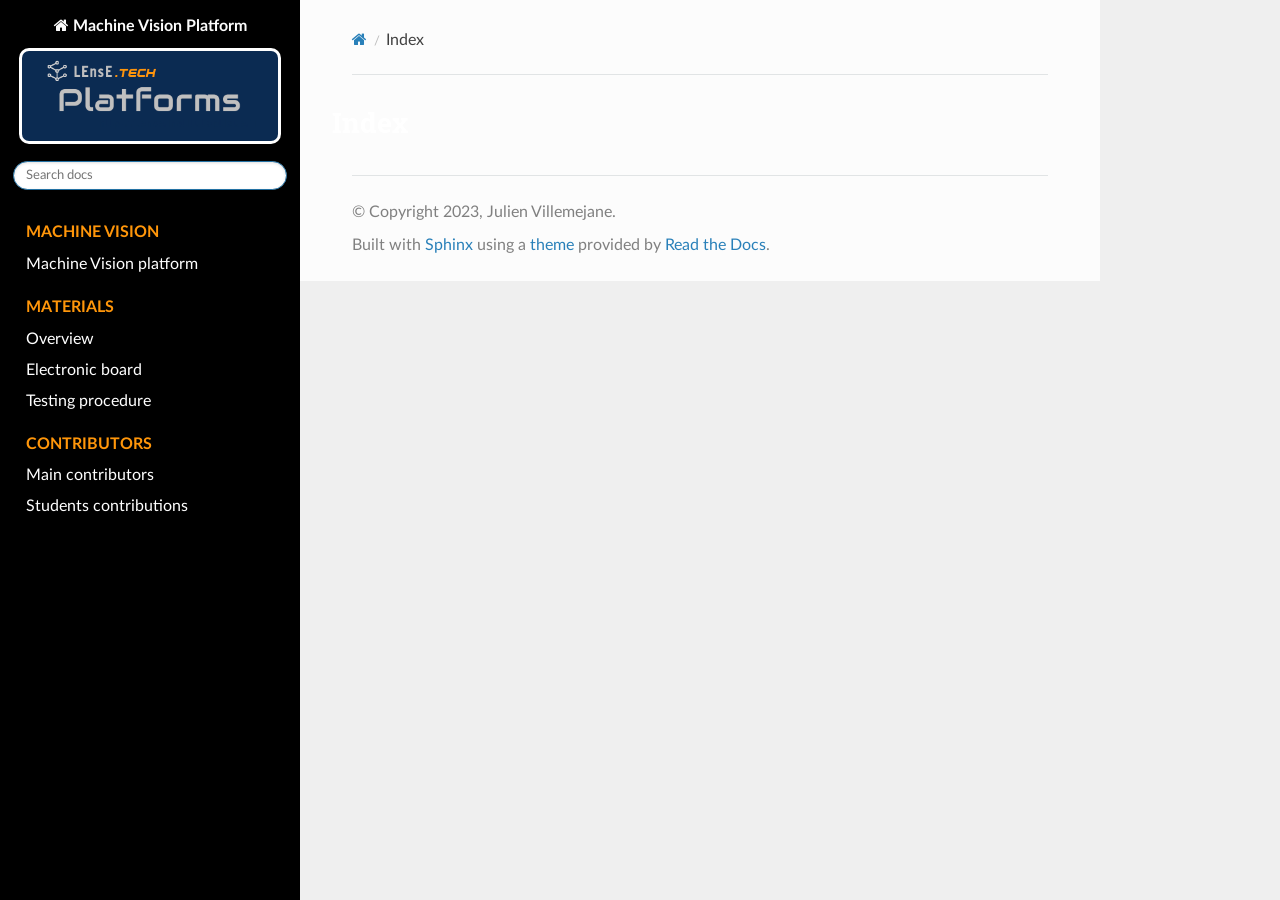
==== commit 57f4a01f: "deploy: 1901ba623d2323d4eb45a617c672028cd8ee9a91" ====
--- a/genindex.html
+++ b/genindex.html
@@ -6,7 +6,7 @@
   <title>Index &mdash; Machine Vision Platform 0.2 documentation</title>
       <link rel="stylesheet" type="text/css" href="_static/pygments.css?v=80d5e7a1" />
       <link rel="stylesheet" type="text/css" href="_static/css/theme.css?v=19f00094" />
-      <link rel="stylesheet" type="text/css" href="_static/css/lense-platforms.css?v=bcf694b5" />
+      <link rel="stylesheet" type="text/css" href="_static/css/lense-platforms.css?v=6c23452e" />
 
   
   <!--[if lt IE 9]>
--- a/_static/css/lense-platforms.css
+++ b/_static/css/lense-platforms.css
@@ -1,8 +1,16 @@
 :root {
   --iogs-orange: rgb(255, 150, 10);
   --iogs-violet: rgb(10, 50, 80);
-  --background: rgb(11, 43, 82);	
+  --platforms: rgb(11, 43, 82);	
+  --platforms-light: rgba(11, 43, 82, 0.7);	
+  --ressources: rgb(217, 128, 78);
+  --ressources-light: rgba(217, 128, 78, 0.8);
+  --training: rgb(52, 162, 189);	
+  --training-light: rgba(52, 162, 189, 0.8);
+  --procedures: rgb(47, 167, 96);
+  --procedures-light: rgba(47, 167, 96, 0.8);
 }
+
   /*<img src="[data-uri]">*/
 
 /* Left menu */
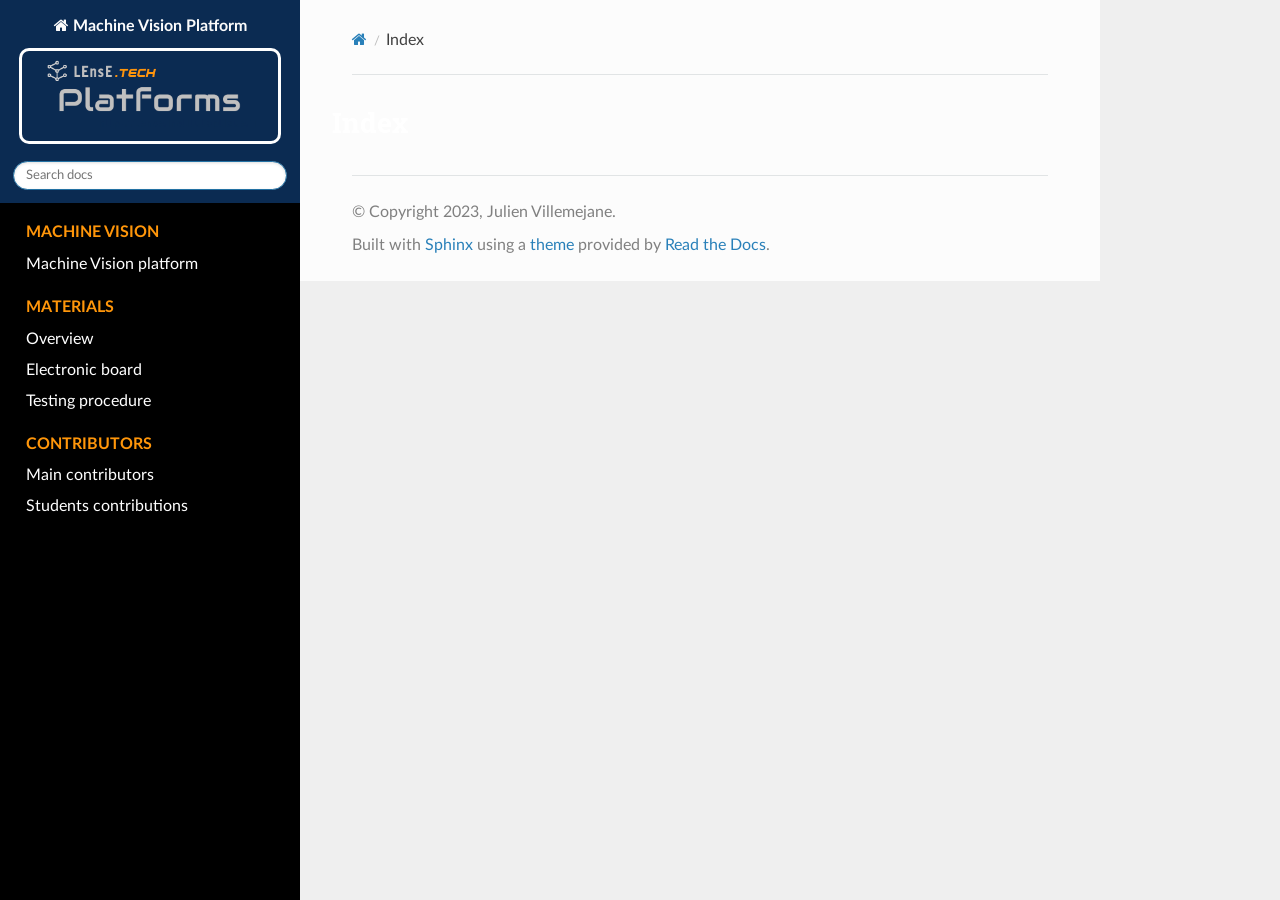
==== commit 1839a3f3: "deploy: 8b5d9390be5f0082feca52f3d27435d4d0096db1" ====
--- a/genindex.html
+++ b/genindex.html
@@ -6,7 +6,8 @@
   <title>Index &mdash; Machine Vision Platform 0.2 documentation</title>
       <link rel="stylesheet" type="text/css" href="_static/pygments.css?v=80d5e7a1" />
       <link rel="stylesheet" type="text/css" href="_static/css/theme.css?v=19f00094" />
-      <link rel="stylesheet" type="text/css" href="_static/css/lense-platforms.css?v=6c23452e" />
+      <link rel="stylesheet" type="text/css" href="_static/css/lense-platforms.css?v=f464033f" />
+      <link rel="stylesheet" type="text/css" href="_static/css/links.css?v=7a4609b2" />
 
   
   <!--[if lt IE 9]>
--- a/_static/css/lense-platforms.css
+++ b/_static/css/lense-platforms.css
@@ -1,6 +1,7 @@
 :root {
   --iogs-orange: rgb(255, 150, 10);
   --iogs-violet: rgb(10, 50, 80);
+  --iogs-violet-light: rgba(10, 50, 80, 0.2);
   --platforms: rgb(11, 43, 82);	
   --platforms-light: rgba(11, 43, 82, 0.7);	
   --ressources: rgb(217, 128, 78);
@@ -26,7 +27,7 @@
 
 .wy-side-nav-search{
 	color: white;			
-	background-color: var(--background);
+	background-color: var(--platforms);
 }
 
 .wy-side-nav-search>a img.logo{
--- a/_static/css/links.css
+++ b/_static/css/links.css
@@ -0,0 +1,23 @@
+
+/* Link for GitHub */
+.linkgit { 
+	text-align: center;
+	display: inline;
+	vertical-align: middle;  }
+
+.linkgit .data { 
+	line-height: 1.2em; 
+	color: #666; }
+.linkgit  a {
+	text-decoration: none;
+	color: #1A3155;
+	border: solid 1px #1A3155;
+	border-radius: 10px;
+	padding: 2px 5px 2px 5px;
+	background: #cccccc;
+	transition: all 0.35s; }
+	
+.linkgit a:hover, .linkgit a.open { 
+	text-decoration: none; 
+	background: #1A3155;
+	color: white;	}
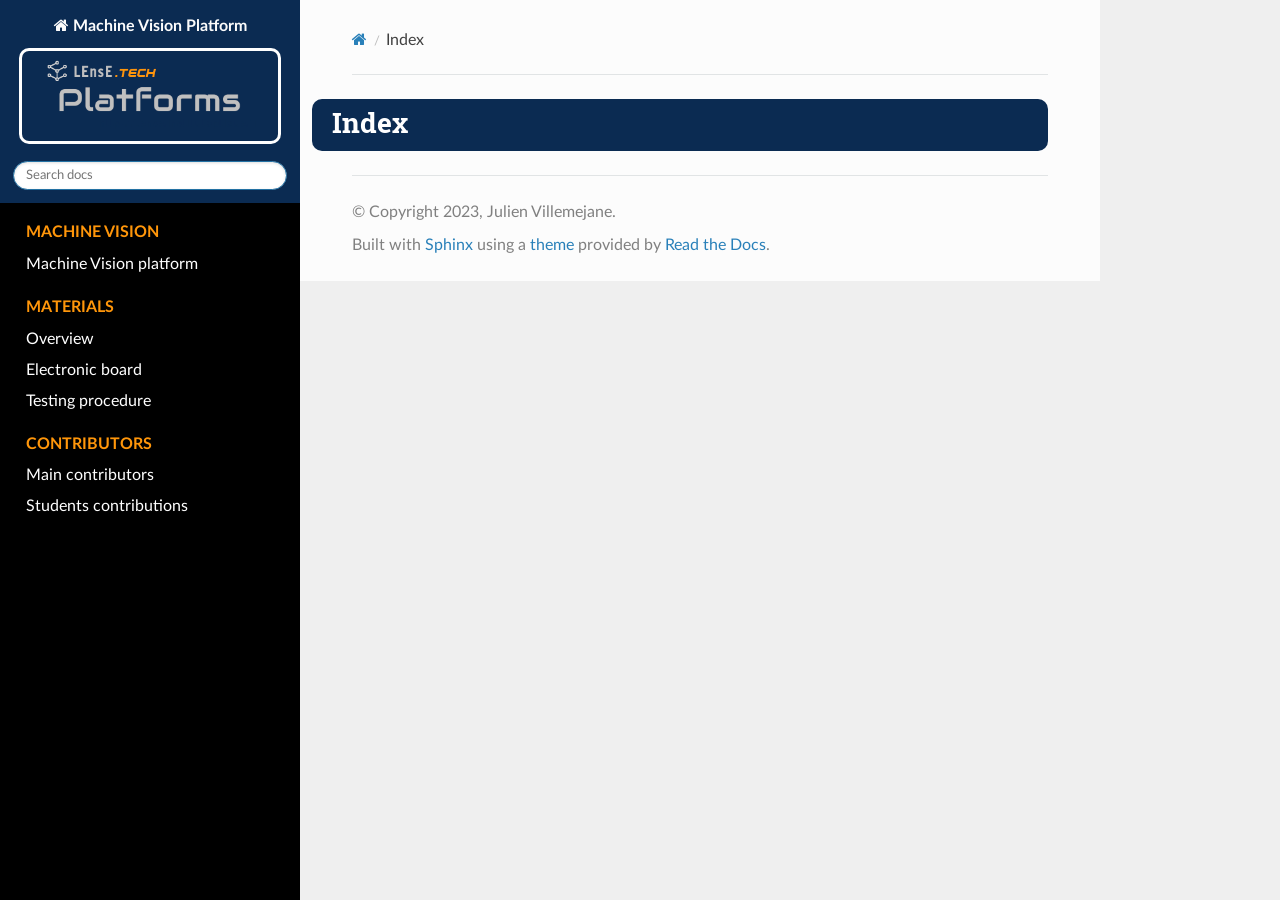
==== commit a3abadd5: "deploy: a7fe34d7fdc356e0ab7256e443ffa75a9448d6c4" ====
--- a/genindex.html
+++ b/genindex.html
@@ -6,7 +6,7 @@
   <title>Index &mdash; Machine Vision Platform 0.2 documentation</title>
       <link rel="stylesheet" type="text/css" href="_static/pygments.css?v=80d5e7a1" />
       <link rel="stylesheet" type="text/css" href="_static/css/theme.css?v=19f00094" />
-      <link rel="stylesheet" type="text/css" href="_static/css/lense-platforms.css?v=f464033f" />
+      <link rel="stylesheet" type="text/css" href="_static/css/lense-platforms.css?v=64eb0f87" />
       <link rel="stylesheet" type="text/css" href="_static/css/links.css?v=7a4609b2" />
 
   
--- a/_static/css/lense-platforms.css
+++ b/_static/css/lense-platforms.css
@@ -43,7 +43,7 @@
 
 /* Titles and paragraphs */
 h1{
-	background: var(--background); 
+	background: var(--platforms); 
 	color: white;
 	margin-left: -40px;
 	padding: 5px 10px 10px 20px;
